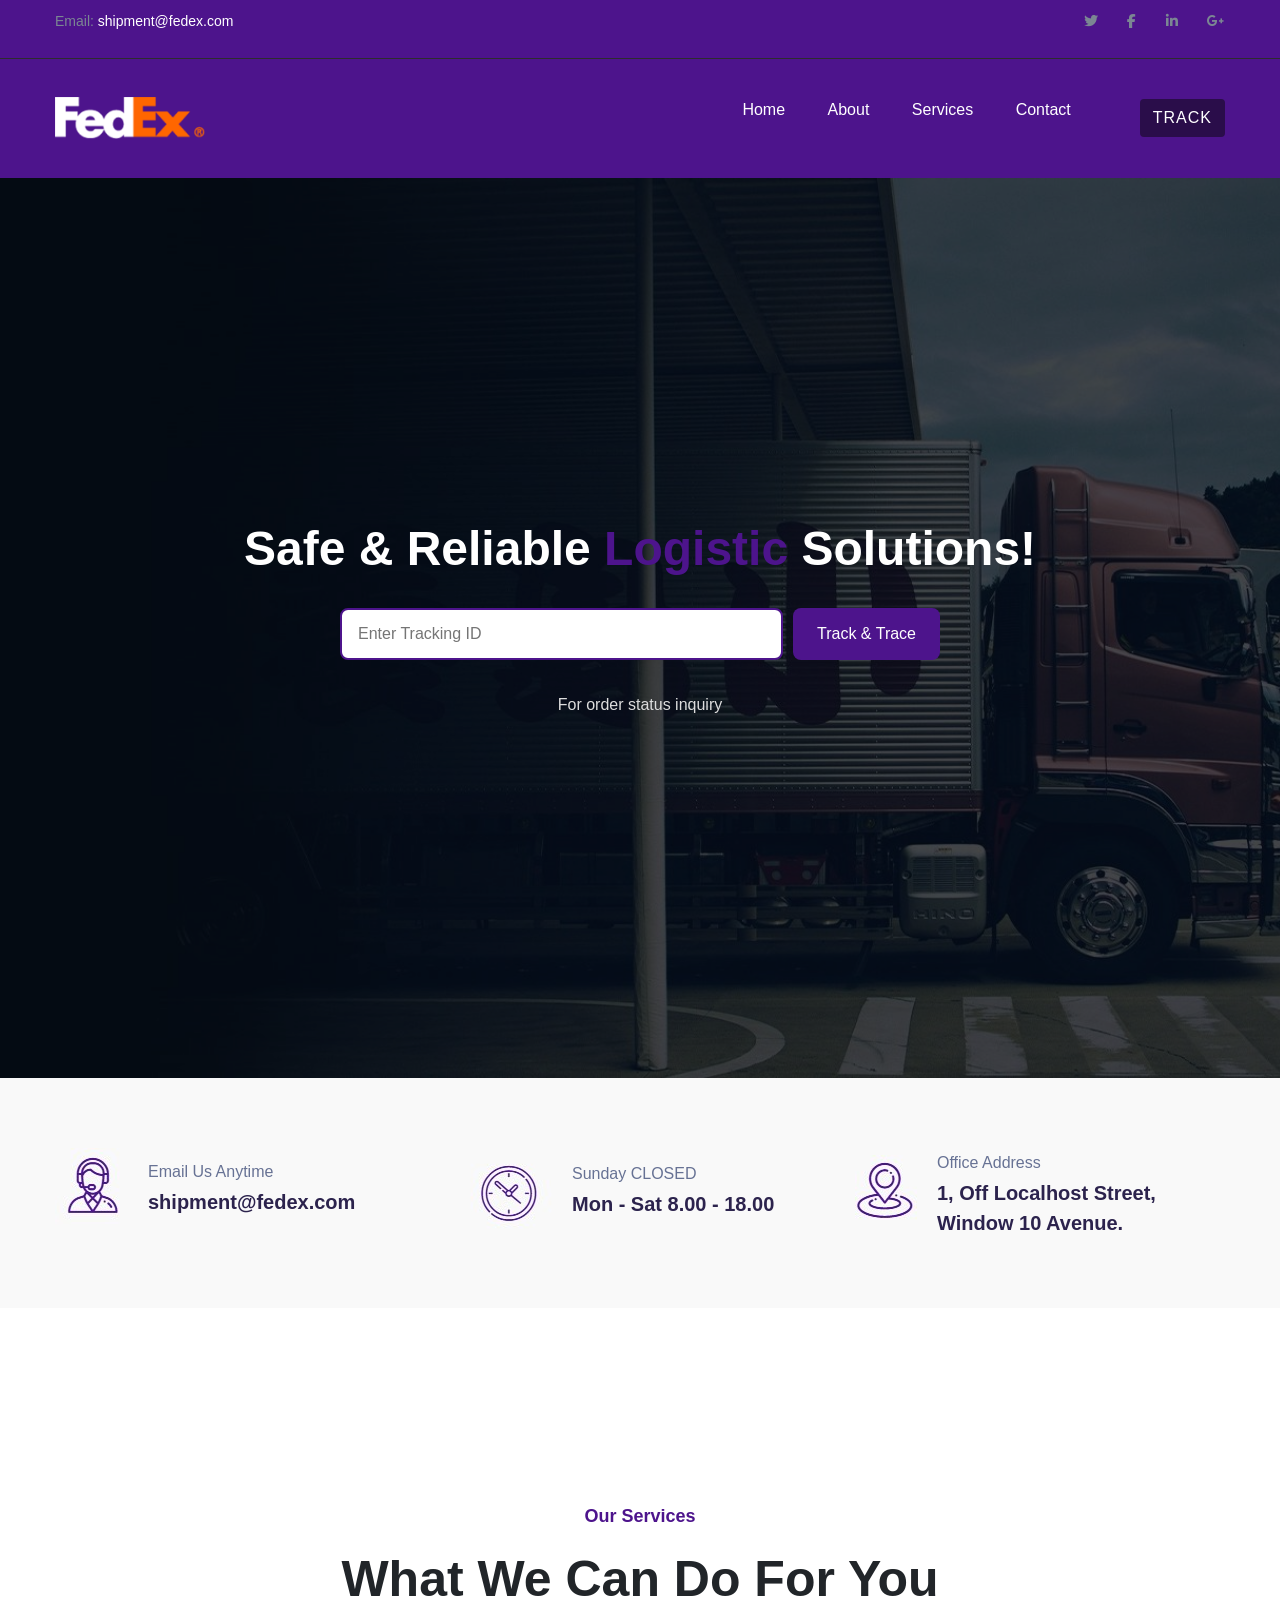
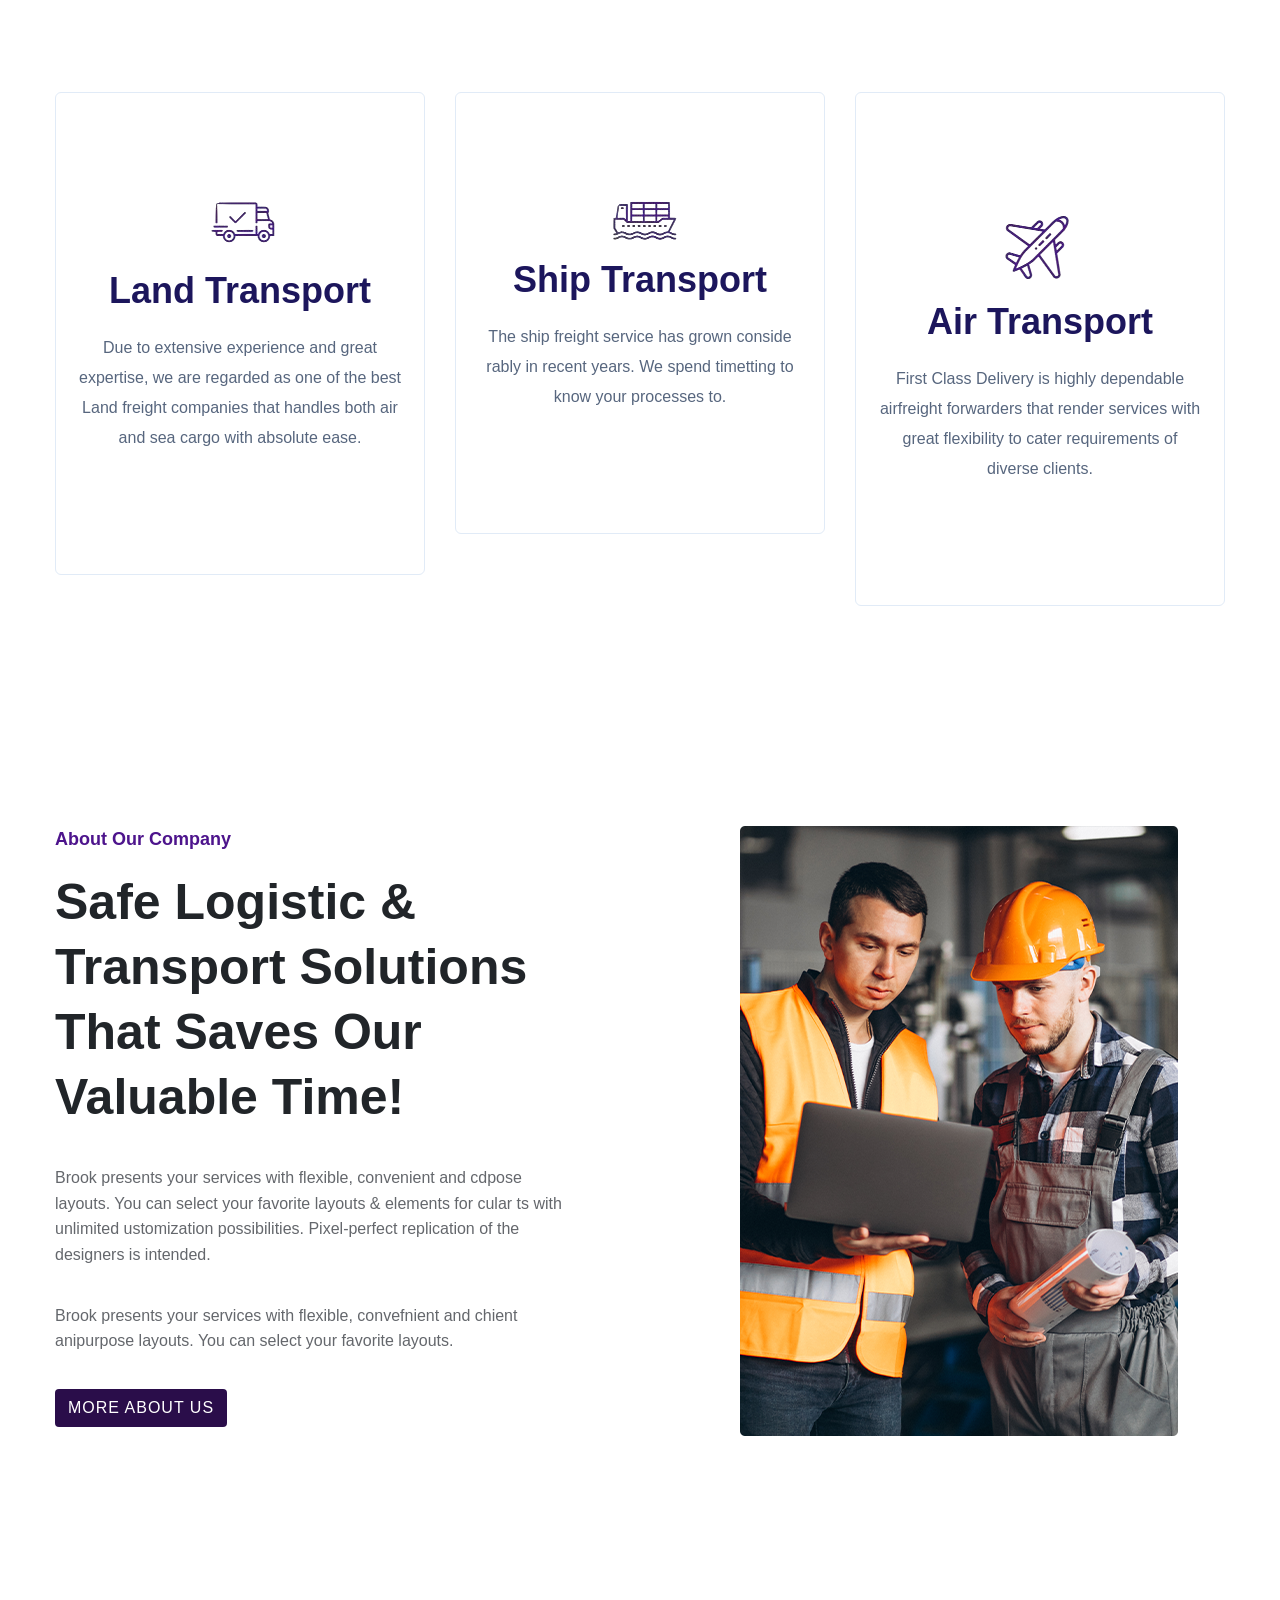
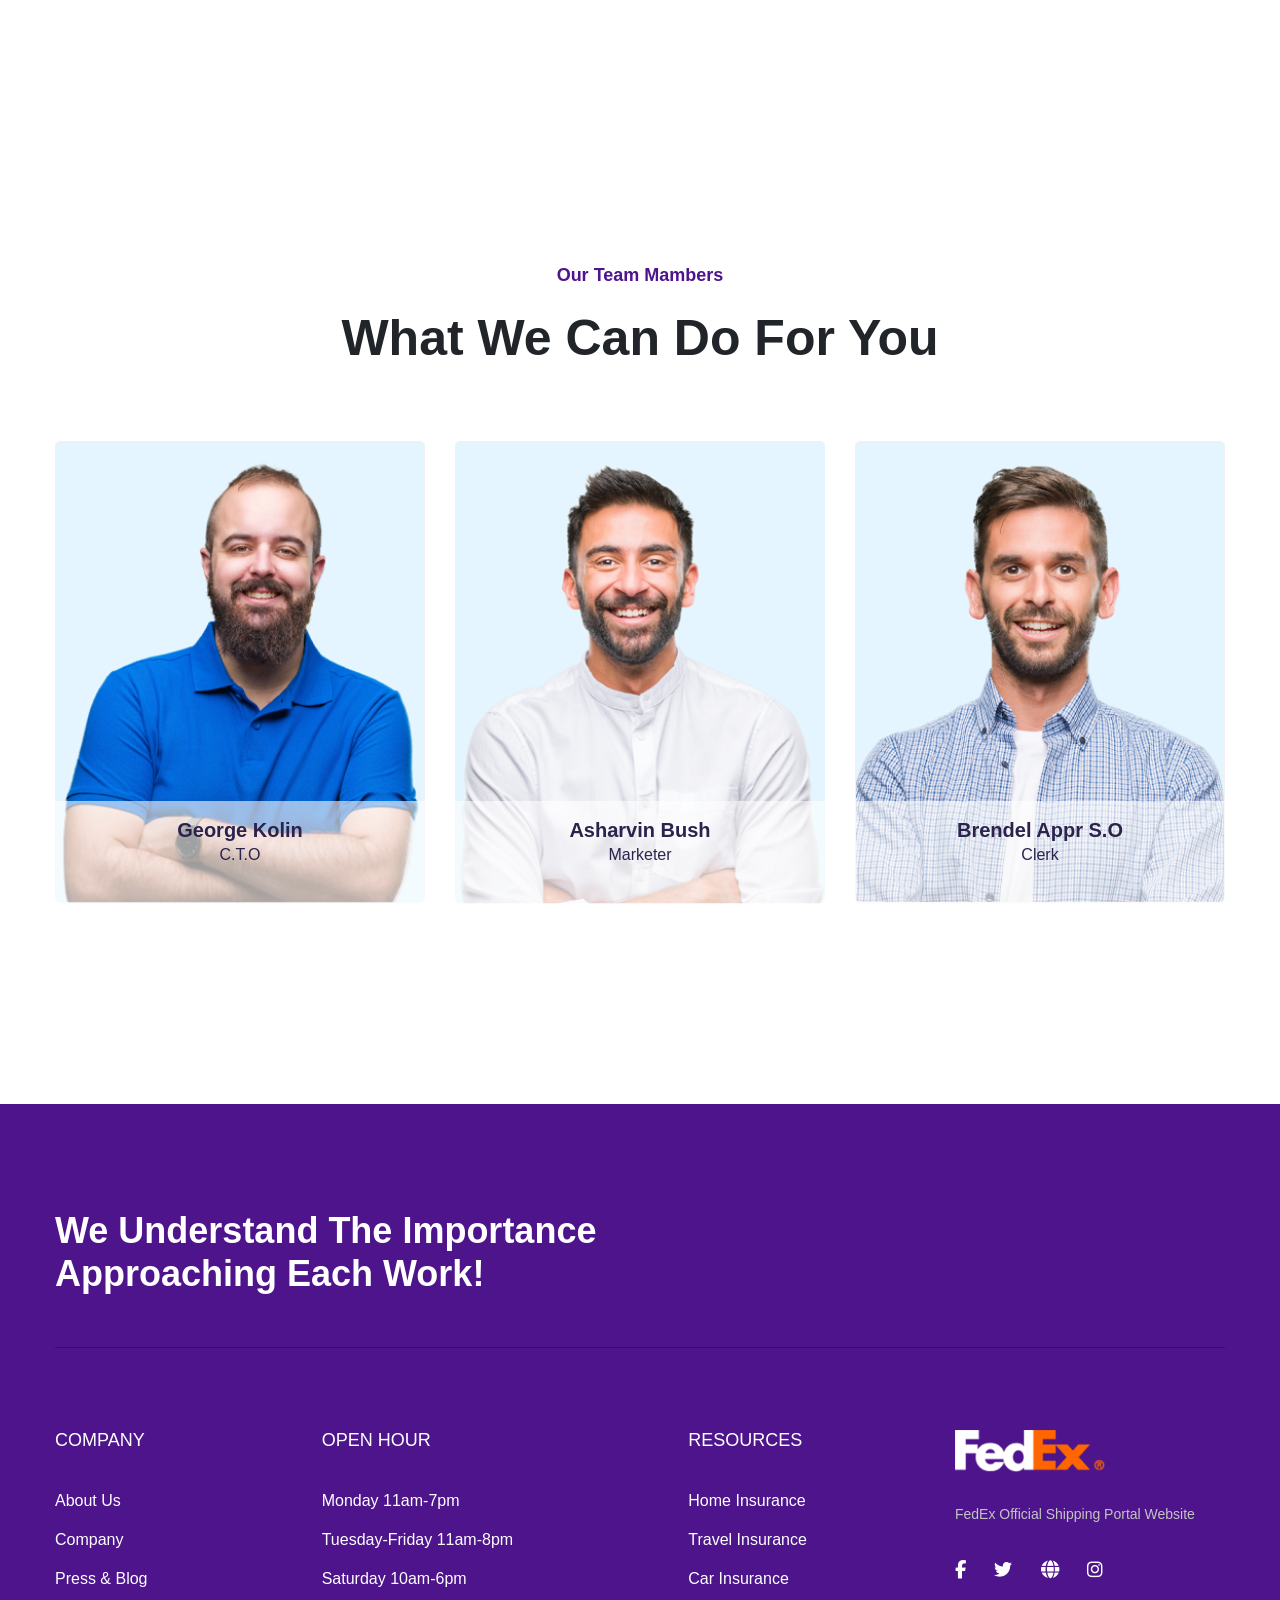
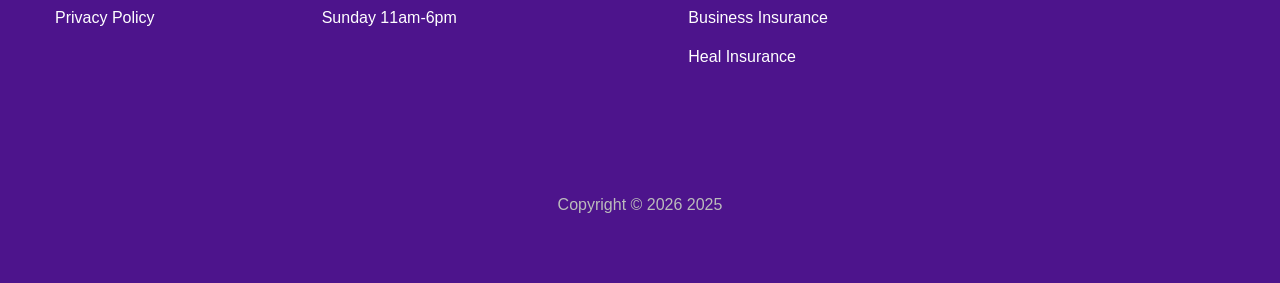
==== index.html @ 3a3b74b1 "first commit" ====
<!DOCTYPE html>
<html
  class="sizes customelements history pointerevents postmessage webgl websockets cssanimations csscolumns csscolumns-width csscolumns-span csscolumns-fill csscolumns-gap csscolumns-rule csscolumns-rulecolor csscolumns-rulestyle csscolumns-rulewidth no-csscolumns-breakbefore no-csscolumns-breakafter no-csscolumns-breakinside flexbox picture srcset webworkers"
>
  <head>
    <meta http-equiv="content-type" content="text/html; charset=UTF-8" />
    <meta charset="utf-8" />
    <meta http-equiv="x-ua-compatible" content="ie=edge" />
    <title>FedEx Shipping Portal - FedEx Cargo Shipment</title>
    <meta name="description" content="FedEx Official Shipping Portal Website" />
    <meta name="viewport" content="width=device-width, initial-scale=1" />
    <link
      rel="shortcut icon"
      type="image/x-icon"
      href="https://trackandship.org/img/identity/website_favicon.png"
    />
    <link rel="stylesheet" href="style.css">
    <link rel="stylesheet" href="https://cdn-uicons.flaticon.com/uicons-solid-rounded/css/uicons-solid-rounded.css">
    <link rel="stylesheet" href="https://cdnjs.cloudflare.com/ajax/libs/font-awesome/6.4.0/css/all.min.css">

    <link
      rel="stylesheet"
      href="https://cdnjs.cloudflare.com/ajax/libs/font-awesome/6.7.2/css/all.min.css"
      integrity="sha512-Evv84Mr4kqVGRNSgIGL/F/aIDqQb7xQ2vcrdIwxfjThSH8CSR7PBEakCr51Ck+w+/U6swU2Im1vVX0SVk9ABhg=="
      crossorigin="anonymous"
      referrerpolicy="no-referrer"
    />
    <link
      rel="stylesheet"
      href="FedEx%20Shipping%20Portal%20-%20FedEx%20Cargo%20Shipment_files/style1.css"
    />
    <link
      rel="stylesheet"
      href="FedEx%20Shipping%20Portal%20-%20FedEx%20Cargo%20Shipment_files/style2.css"
    />
    <link
      rel="stylesheet"
      href="FedEx%20Shipping%20Portal%20-%20FedEx%20Cargo%20Shipment_files/style3.css"
    />
    <link
      rel="stylesheet"
      href="FedEx%20Shipping%20Portal%20-%20FedEx%20Cargo%20Shipment_files/style4.css"
    />
    <link
      rel="stylesheet"
      href="FedEx%20Shipping%20Portal%20-%20FedEx%20Cargo%20Shipment_files/style5.css"
    />
    <link
      rel="stylesheet"
      href="FedEx%20Shipping%20Portal%20-%20FedEx%20Cargo%20Shipment_files/custom.css"
    />

   


    <style>
      .slider-height {
        background-image: url(xh1_hero.jpg.pagespeed.ic.bqAA7GziCl.jpg);
        min-height: 1080px;
        background-repeat: no-repeat;
        background-position: center center;
        background-size: cover;
      }
    </style>
  </head>
  <body style="overflow: visible">
    <div id="preloader-active" style="display: none">
      <div class="preloader d-flex align-items-center justify-content-center">
        <div class="preloader-inner position-relative">
          <div class="preloader-circle"></div>
          <div class="preloader-img pere-text">
            <img
              src="FedEx%20Shipping%20Portal%20-%20FedEx%20Cargo%20Shipment_files/website_logo.png"
              alt=""
            />
          </div>
        </div>
      </div>
    </div>

    <header>
        <div class="header-area">
          <div class="main-header">
            <div class="header-top d-none d-lg-block">
              <div class="container">
                <div class="col-xl-12">
                  <div class="row d-flex justify-content-between align-items-center">
                    <div class="header-info-left">
                      <ul>
                        <li>Email: <a href="">shipment@fedex.com</a></li>
                      </ul>
                    </div>
                    <div class="header-info-right">
                      <ul class="header-social">
                        <li><a href="#"><i class="fab fa-twitter"></i></a></li>
                        <li><a href="#"><i class="fab fa-facebook-f"></i></a></li>
                        <li><a href="#"><i class="fab fa-linkedin-in"></i></a></li>
                        <li><a href="#"><i class="fab fa-google-plus-g"></i></a></li>
                      </ul>
                    </div>
                  </div>
                </div>
              </div>
            </div>
      
            <div class="header-bottom header-sticky">
              <div class="container">
                <div class="row align-items-center">
      
                  <div class="col-xl-2 col-lg-2">
                    <div class="logo">
                      <a href="/">
                        <img src="FedEx%20Shipping%20Portal%20-%20FedEx%20Cargo%20Shipment_files/website_logo.png" class="logo-brand" />
                      </a>
                    </div>
                  </div>
      
                  <div class="col-xl-10 col-lg-10">
                    <div class="menu-wrapper d-flex align-items-center justify-content-end">
      
                      <div class="main-menu d-none d-lg-block">
                        <nav>
                          <ul id="navigation">
                            <li><a href="index.html">Home</a></li>
                            <li><a href="about.html">About</a></li>
                            <li><a href="#">Services</a></li>
                            <li><a href="contact.html">Contact</a></li>
                          </ul>
                        </nav>
                      </div>
      
                      <div class="header-right-btn d-none d-lg-block ml-20">
                        <a href="track.html" class="btn header-btn">Track</a>
                      </div>
      
                    </div>
                  </div>
      
                  <!-- Custom Hamburger Menu -->
                  <div class="col-12">
                    <div class="custom-hamburger-menu d-block d-lg-none">
                      <button class="hamburger-btn" id="hamburgerToggle">
                        <span class="bar"></span>
                        <span class="bar"></span>
                        <span class="bar"></span>
                      </button>
      
                      <div class="hamburger-menu-content" id="hamburgerMenu">
                        <button class="close-btn" id="closeMenu">&times;</button>
                        <ul>
                          <li><a href="index.html">Home</a></li>
                          <li><a href="about.html">About</a></li>
                          <li><a href="index.html">Services</a></li>
                          <li><a href="contact.html">Contact</a></li>
                        </ul>
                      </div>
      
                    </div>
                  </div>
                  <!-- End Custom Hamburger Menu -->
      
                </div>
              </div>
            </div>
          </div>
        </div>
      </header>
    <main>
        <div class="slider-container">
            <div class="slider-overlay"></div>
            <div class="slider-wrapper">
              <div class="slider-item">
                <div class="content-container">
                  <div class="text-area">
                    <h1>Safe &amp; Reliable <span>Logistic</span> Solutions!</h1>
          
                    <!-- Tracking Form -->
                    <form id="trackingForm" class="tracking-form">
                      <div class="input-group">
                        <input
                          type="text"
                          id="trackingId"
                          placeholder="Enter Tracking ID"
                          required
                        />
                        <button id="track" type="submit">Track & Trace</button>
                      </div>
                    </form>

                    <!-- Loading Overlay -->
<div id="loadingOverlay" style="display: none;">
    <img src="loading.gif"  width="250"  height="200" />
  </div>
  
          
                    <!-- Shipment Info -->
                    <div id="details-container">
                      <!-- Dynamic Shipment Info will be populated here -->
                    </div>
          
                    <!-- Additional Info -->
                    <p class="info-text">For order status inquiry</p>
                  </div>
                </div>
              </div>
            </div>
          </div>

      <div class="our-info-area pt-70 pb-40">
        <div class="container">
          <div class="row">
            <div class="col-lg-4 col-md-6 col-sm-6">
              <div class="single-info mb-30">
                <div class="info-icon">
                 <img src="icons/man.jpg" alt="">
                </div>
                <div class="info-caption">
                  <p>Email Us Anytime</p>
                  <span>shipment@fedex.com</span>
                </div>
              </div>
            </div>
            <div class="col-lg-4 col-md-6 col-sm-6">
              <div class="single-info mb-30">
                <div class="info-icon">
                  <img src="icons/time.jpg" alt="">
                </div>
                <div class="info-caption">
                  <p>Sunday CLOSED</p>
                  <span>Mon - Sat 8.00 - 18.00</span>
                </div>
              </div>
            </div>
            <div class="col-lg-4 col-md-6 col-sm-6">
              <div class="single-info mb-30">
                <div class="info-icon">
                  <img src="icons/loca.jpg" alt="">
                </div>
                <div class="info-caption">
                  <p>Office Address</p>
                  <span>1, Off Localhost Street, Window 10 Avenue.</span>
                </div>
              </div>
            </div>
          </div>
        </div>
      </div>

      <div class="categories-area section-padding30">
        <div class="container">
          <div class="row">
            <div class="col-lg-12">
              <div class="section-tittle text-center mb-80">
                <span>Our Services</span>
                <h2>What We Can Do For You</h2>
              </div>
            </div>
          </div>
          <div class="row">
            <div class="col-lg-4 col-md-6 col-sm-6">
              <div class="single-cat text-center mb-50">
                <div class="cat-icon">
                 <img src="icons/car-pur.png" alt="">
                </div>
                <div class="cat-cap">
                  <h5><a href="javascript: void(0)">Land Transport</a></h5>
                  <p>
                    Due to extensive experience and great expertise, we are
                    regarded as one of the best Land freight companies that
                    handles both air and sea cargo with absolute ease.
                  </p>
                </div>
              </div>
            </div>
            <div class="col-lg-4 col-md-6 col-sm-6">
              <div class="single-cat text-center mb-50">
                <div class="cat-icon">
                  <img src="icons/ship.png" alt="">
                </div>
                <div class="cat-cap">
                  <h5><a href="javascript: void(0)">Ship Transport</a></h5>
                  <p>
                    The ship freight service has grown conside rably in recent
                    years. We spend timetting to know your processes to.
                  </p>
                </div>
              </div>
            </div>
            <div class="col-lg-4 col-md-6 col-sm-6">
              <div class="single-cat text-center mb-50">
                <div class="cat-icon">
                  <img src="icons/air.png" alt="">
                </div>
                <div class="cat-cap">
                  <h5><a href="javascript: void(0)">Air Transport</a></h5>
                  <p>
                    First Class Delivery is highly dependable airfreight
                    forwarders that render services with great flexibility to
                    cater requirements of diverse clients.
                  </p>
                </div>
              </div>
            </div>
          </div>
        </div>
      </div>

      <div class="about-low-area padding-bottom">
        <div class="container">
          <div class="row">
            <div class="col-lg-6 col-md-12">
              <div class="about-caption mb-50">
                <div class="section-tittle mb-35">
                  <span>About Our Company</span>
                  <h2>
                    Safe Logistic &amp; Transport Solutions That Saves our
                    Valuable Time!
                  </h2>
                </div>
                <p>
                  Brook presents your services with flexible, convenient and
                  cdpose layouts. You can select your favorite layouts &amp;
                  elements for cular ts with unlimited ustomization
                  possibilities. Pixel-perfect replication of the designers is
                  intended.
                </p>
                <p>
                  Brook presents your services with flexible, convefnient and
                  chient anipurpose layouts. You can select your favorite
                  layouts.
                </p>
                <a href="about.html" class="btn"
                  >More About Us</a
                >
              </div>
            </div>
            <div class="col-lg-6 col-md-12">
              <div class="about-img">
                <div class="about-font-img">
                  <img
                    src="FedEx%20Shipping%20Portal%20-%20FedEx%20Cargo%20Shipment_files/xabout2.png.pagespeed.ic.g6dCiy2WdK.png"
                    alt=""
                  />
                </div>
                <div class="about-back-img d-none d-lg-block">
                  <img
                    src="FedEx%20Shipping%20Portal%20-%20FedEx%20Cargo%20Shipment_files/about1.png"
                    alt=""
                  />
                </div>
              </div>
            </div>
          </div>
        </div>
      </div>

      <div class="team-area section-padding30">
        <div class="container">
          <div class="row justify-content-center">
            <div class="cl-xl-7 col-lg-8 col-md-10">
              <div class="section-tittle text-center mb-70">
                <span>Our Team Mambers</span>
                <h2>What We Can Do For You</h2>
              </div>
            </div>
          </div>
          <div class="row">
            <div class="col-lg-4 col-md-4 col-sm-6">
              <div class="single-team mb-30 text-center">
                <div class="team-img">
                  <img
                    src="FedEx%20Shipping%20Portal%20-%20FedEx%20Cargo%20Shipment_files/xteam1.png.pagespeed.ic.SAhPNxhzqb.png"
                    alt=""
                  />
                  <div class="team-caption">
                    <h3><a href="#">George Kolin</a></h3>
                    <p>C.T.O</p>

                    <div class="team-social">
                      <ul>
                        <li>
                          <a href="#"><i class="fab fa-facebook-f"></i></a>
                        </li>
                        <li>
                          <a href="#"><i class="fab fa-twitter"></i></a>
                        </li>
                        <li>
                          <a href="#"><i class="fas fa-globe"></i></a>
                        </li>
                        <li>
                          <a href="#"><i class="fab fa-instagram"></i></a>
                        </li>
                      </ul>
                    </div>
                  </div>
                </div>
              </div>
            </div>
            <div class="col-lg-4 col-md-4 col-sm-6">
              <div class="single-team mb-30 text-center">
                <div class="team-img">
                  <img
                    src="FedEx%20Shipping%20Portal%20-%20FedEx%20Cargo%20Shipment_files/xteam2.png.pagespeed.ic.ztMh4IVh87.png"
                    alt=""
                  />
                  <div class="team-caption">
                    <h3><a href="#">Asharvin Bush</a></h3>
                    <p>Marketer</p>

                    <div class="team-social">
                      <ul>
                        <li>
                          <a href="#"><i class="fab fa-facebook-f"></i></a>
                        </li>
                        <li>
                          <a href="#"><i class="fab fa-twitter"></i></a>
                        </li>
                        <li>
                          <a href="#"><i class="fas fa-globe"></i></a>
                        </li>
                        <li>
                          <a href="#"><i class="fab fa-instagram"></i></a>
                        </li>
                      </ul>
                    </div>
                  </div>
                </div>
              </div>
            </div>
            <div class="col-lg-4 col-md-4 col-sm-6">
              <div class="single-team mb-30 text-center">
                <div class="team-img">
                  <img
                    src="FedEx%20Shipping%20Portal%20-%20FedEx%20Cargo%20Shipment_files/team3.png"
                    alt=""
                  />
                  <div class="team-caption">
                    <h3><a href="#">Brendel Appr S.O</a></h3>
                    <p>Clerk</p>

                    <div class="team-social">
                      <ul>
                        <li>
                          <a href="#"><i class="fab fa-facebook-f"></i></a>
                        </li>
                        <li>
                          <a href="#"><i class="fab fa-twitter"></i></a>
                        </li>
                        <li>
                          <a href="#"><i class="fas fa-globe"></i></a>
                        </li>
                        <li>
                          <a href="#"><i class="fab fa-instagram"></i></a>
                        </li>
                      </ul>
                    </div>
                  </div>
                </div>
              </div>
            </div>
          </div>
        </div>
      </div>
    </main>
    <footer>
      <div class="footer-area footer-bg">
        <div class="container">
          <div class="footer-top footer-padding">
            <div class="footer-heading">
              <div class="row justify-content-between">
                <div class="col-xl-6 col-lg-8 col-md-8">
                  <div class="wantToWork-caption wantToWork-caption2">
                    <h2>We Understand The Importance Approaching Each Work!</h2>
                  </div>
                </div>
              </div>
            </div>

            <div class="row d-flex justify-content-between">
              <div class="col-xl-2 col-lg-2 col-md-4 col-sm-6">
                <div class="single-footer-caption mb-50">
                  <div class="footer-tittle">
                    <h4>COMPANY</h4>
                    <ul>
                      <li><a href="#">About Us</a></li>
                      <li><a href="#">Company</a></li>
                      <li><a href="#"> Press &amp; Blog</a></li>
                      <li><a href="#"> Privacy Policy</a></li>
                    </ul>
                  </div>
                </div>
              </div>
              <div class="col-xl-3 col-lg-3 col-md-4 col-sm-6">
                <div class="single-footer-caption mb-50">
                  <div class="footer-tittle">
                    <h4>Open hour</h4>
                    <ul>
                      <li><a href="#">Monday 11am-7pm</a></li>
                      <li><a href="#"> Tuesday-Friday 11am-8pm</a></li>
                      <li><a href="#"> Saturday 10am-6pm</a></li>
                      <li><a href="#"> Sunday 11am-6pm</a></li>
                    </ul>
                  </div>
                </div>
              </div>
              <div class="col-xl-2 col-lg-3 col-md-4 col-sm-6">
                <div class="single-footer-caption mb-50">
                  <div class="footer-tittle">
                    <h4>RESOURCES</h4>
                    <ul>
                      <li><a href="#">Home Insurance</a></li>
                      <li><a href="#">Travel Insurance</a></li>
                      <li><a href="#"> Car Insurance</a></li>
                      <li><a href="#"> Business Insurance</a></li>
                      <li><a href="#"> Heal Insurance</a></li>
                    </ul>
                  </div>
                </div>
              </div>
              <div class="col-xl-3 col-lg-4 col-md-5 col-sm-6">
                <div class="single-footer-caption mb-50">
                  <div class="footer-logo">
                    <a href="/"
                      ><img
                        src="FedEx%20Shipping%20Portal%20-%20FedEx%20Cargo%20Shipment_files/website_logo.png"
                        class="logo-brand"
                    /></a>
                  </div>
                  <div class="footer-tittle">
                    <div class="footer-pera">
                      <p class="info1">
                        FedEx Official Shipping Portal Website
                      </p>
                    </div>
                  </div>

                  <div class="footer-social">
                    <a href=""><i class="fab fa-facebook-f"></i></a>
                    <a href=""><i class="fab fa-twitter"></i></a>
                    <a href="#"><i class="fas fa-globe"></i></a>
                    <a href="#"><i class="fab fa-instagram"></i></a>
                  </div>
                </div>
              </div>
            </div>
          </div>

          <div class="footer-bottom">
            <div class="row d-flex align-items-center">
              <div class="col-lg-12">
                <div class="footer-copy-right text-center">
                  <p>
                    Copyright ©

                    <script>
                      document.write(new Date().getFullYear());
                    </script>
                    2025
                  </p>
                </div>
              </div>
            </div>
          </div>
        </div>
      </div>
    </footer>

    <div id="back-top" class="text-white">
      <a title="Go to Top" href="#"> <i class="fas fa-level-up-alt"></i></a>
    </div>

    <script src="scripts.js"></script>

    <script>
        // Open and Close Hamburger Menu
        const hamburgerToggle = document.getElementById('hamburgerToggle');
        const closeMenu = document.getElementById('closeMenu');
        const hamburgerMenu = document.getElementById('hamburgerMenu');
      
        hamburgerToggle.addEventListener('click', () => {
          hamburgerMenu.classList.add('active');
        });
      
        closeMenu.addEventListener('click', () => {
          hamburgerMenu.classList.remove('active');
        });
      </script>

    <script src="FedEx%20Shipping%20Portal%20-%20FedEx%20Cargo%20Shipment_files/modernizr-3.5.0.min.js"></script>

    <script src="FedEx%20Shipping%20Portal%20-%20FedEx%20Cargo%20Shipment_files/jquery-1.12.4.min.js"></script>
    <script src="FedEx%20Shipping%20Portal%20-%20FedEx%20Cargo%20Shipment_files/popper.min.js%2520bootstrap.min.js%2520jquery.slicknav.min.js.pag.js"></script>
    <script>
      eval(mod_pagespeed_ZP$_wNMpxO);
    </script>
    <script>
      eval(mod_pagespeed_Eimyvh9nuH);
    </script>

    <script>
      eval(mod_pagespeed_h8TX_wfAua);
    </script>

    <script src="FedEx%20Shipping%20Portal%20-%20FedEx%20Cargo%20Shipment_files/owl.carousel.min.js%20slick.min.js.pagespeed.jc.BoSQLu2sHF.js"></script>
    <script>
      eval(mod_pagespeed_GfczsqkU7J);
    </script>
    <script>
      eval(mod_pagespeed_DCugewE9GI);
    </script>

    <script src="FedEx%20Shipping%20Portal%20-%20FedEx%20Cargo%20Shipment_files/wow.min.js%2520animated.headline.js%2520jquery.magnific-popup.js%25.js"></script>
    <script>
      eval(mod_pagespeed_IqEMvENAYG);
    </script>
    <script>
      eval(mod_pagespeed_TLqseWh6KI);
    </script>
    <script>
      eval(mod_pagespeed_8dydO2hvdM);
    </script>

    <script>
      eval(mod_pagespeed_rT6Gn49VwR);
    </script>
    <script>
      eval(mod_pagespeed_4Mq4G61UeW);
    </script>

    <script>
      eval(mod_pagespeed_zBdrrrlzFO);
    </script>
    <script>
      eval(mod_pagespeed_1wlhr7Ipk8);
    </script>
    <script src="FedEx%20Shipping%20Portal%20-%20FedEx%20Cargo%20Shipment_files/jquery.validate.min.js%2520mail-script.js%2520jquery.ajaxchimp.mi.js"></script>
    <script>
      eval(mod_pagespeed_ELvNjHQVNi);
    </script>
    <script>
      eval(mod_pagespeed_bsSbo5mbBS);
    </script>
    <script>
      eval(mod_pagespeed_lT1Nq9_6Vp);
    </script>

    <script>
      eval(mod_pagespeed_Q6iWaqExic);
    </script>
    <script>
      eval(mod_pagespeed_c8IGfDbNoZ);
    </script>
  </body>
</html>
---- style.css ----
body {
    margin: 0;
    padding: 0;
    box-sizing: border-box;
  }

  .slider-container {
    width: 100%;
    min-height: 100vh; /* Full-screen height */
    display: flex;
    justify-content: center;
    align-items: center;
    position: relative;
    background: url('xh1_hero.jpg.pagespeed.ic.bqAA7GziCl.jpg') no-repeat center center/cover;
    overflow: hidden;
  }

  /* Dark Overlay */
  .slider-overlay {
    position: absolute;
    top: 0;
    left: 0;
    width: 100%;
    height: 100%;
    background: rgba(0, 0, 0, 0.6); /* Dark overlay with opacity */
    z-index: 1;
  }

  .slider-wrapper {
    width: 100%;
    max-width: 1200px; /* Limit width */
    z-index: 2; /* Above the overlay */
  }

  .slider-item {
    text-align: center;
    padding: 40px 20px;
  }

  .content-container {
    width: 100%;
  }

  /* Header */
  .text-area h1 {
    font-size: 3rem;
    font-weight: bold;
    color: #fff; /* White text */
    line-height: 1.2;
    margin-bottom: 20px;
  }

  .text-area h1 span {
    color: #4D148C; /* Highlight color */
  }

  /* Tracking Form */
  .tracking-form {
    margin: 30px 0;
    display: flex;
    flex-wrap: wrap;
    justify-content: center;
    gap: 10px;
  }

  .input-group {
    display: flex;
    flex-wrap: wrap;
    gap: 10px;
    width: 100%;
    max-width: 600px;
  }

  .input-group input {
    flex: 1;
    padding: 12px 16px;
    border: 2px solid #4D148C;
    border-radius: 8px;
    font-size: 1rem;
    width: 100%;
  }

  .input-group button {
    padding: 12px 24px;
    background: #4D148C;
    color: white;
    border: none;
    border-radius: 8px;
    cursor: pointer;
    transition: background 0.3s;
  }

  .input-group button:hover {
    background: black; /* Darker hover */
  }

  /* Shipment Info */
  #details-container {
    margin-top: 20px;
    word-wrap: break-word;
    color: white; /* Ensure visibility */
  }

  /* Additional Info */
  .info-text {
    margin-top: 20px;
    font-size: 1rem;
    color: #ddd; /* Light text */
  }

  /* Responsive Styles */
  @media (max-width: 992px) {
    .text-area h1 {
      font-size: 2.5rem;
    }
  }

  @media (max-width: 768px) {
    .text-area h1 {
      font-size: 2rem;
    }

    .input-group {
      flex-direction: column; /* Stack input and button */
    }

    .input-group input,
    .input-group button {
      width: 100%;
    }
  }

  @media (max-width: 480px) {
    .text-area h1 {
      font-size: 1.8rem;
    }

    .input-group input,
    .input-group button {
      font-size: 0.9rem;
    }
  }

  @media (max-width: 991px) {
    .main-menu {
      display: none !important;
    }
    
    .mobile_menu {
      display: block !important;
    }
  }
  

  .custom-hamburger-menu {
    display: flex; /* Allows positioning */
    justify-content: flex-end; /* Moves it to the right */
  }
  
  /* Hamburger Icon */
  .hamburger-btn {
    background: none;
    border: none;
    cursor: pointer;
    display: flex;
    flex-direction: column;
    gap: 5px;
    z-index: 1001;
  }
  
  .hamburger-btn .bar {
    width: 30px;
    height: 3px;
    background: #6a0dad; /* Purple */
    transition: 0.3s;
  }
  
  /* Hamburger Popup */
  .hamburger-menu-content {
    position: fixed;
    top: 0;
    right: 0;
    width: 100vw;
    height: 100vh;
    background: white;
    display: flex;
    flex-direction: column;
    align-items: center;
    justify-content: center;
    opacity: 0;
    visibility: hidden;
    transition: opacity 0.5s ease, visibility 0.5s ease;
    z-index: 1000;
  }
  
  /* Show Menu */
  .hamburger-menu-content.active {
    opacity: 1;
    visibility: visible;
  }
  
  /* Close Button */
  .close-btn {
    position: absolute;
    top: 20px;
    right: 30px;
    background: none;
    border: none;
    font-size: 40px;
    color: #6a0dad; /* Purple */
    cursor: pointer;
  }
  
  /* Menu Links */
  .hamburger-menu-content ul {
    list-style: none;
    padding: 0;
    text-align: center;
  }
  
  .hamburger-menu-content ul li {
    margin: 20px 0;
  }
  
  .hamburger-menu-content ul li a {
    text-decoration: none;
    font-size: 24px;
    color: #6a0dad; /* Purple */
    transition: color 0.3s;
  }
  
  .hamburger-menu-content ul li a:hover {
    color: #4b0082; /* Darker Purple */
  }

  #loadingOverlay {
    position: fixed;
    top: 0;
    left: 0;
    width: 100%;
    height: 100%;
    background-color: rgba(255, 255, 255, 0.8); /* Semi-transparent background */
    display: flex;
    justify-content: center;
    align-items: center;
    z-index: 9999; /* Ensure it overlays other content */
  }
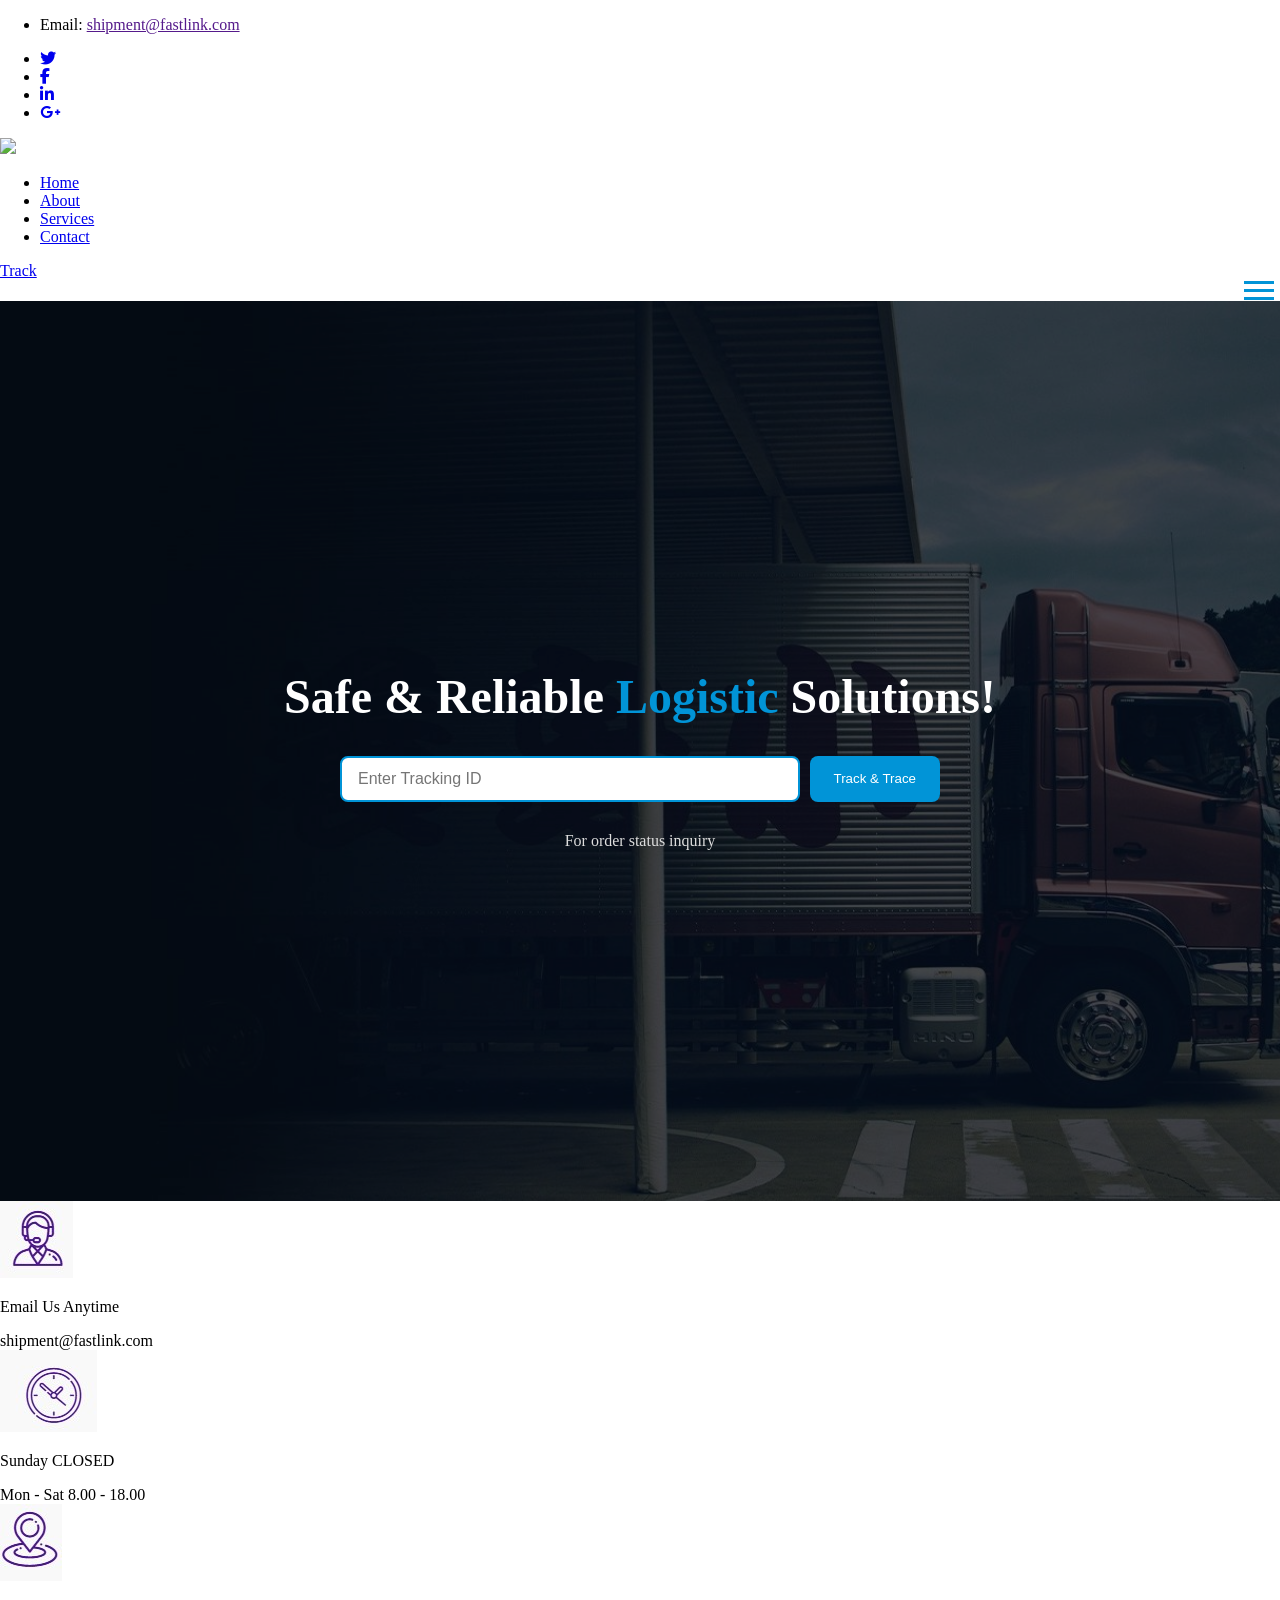
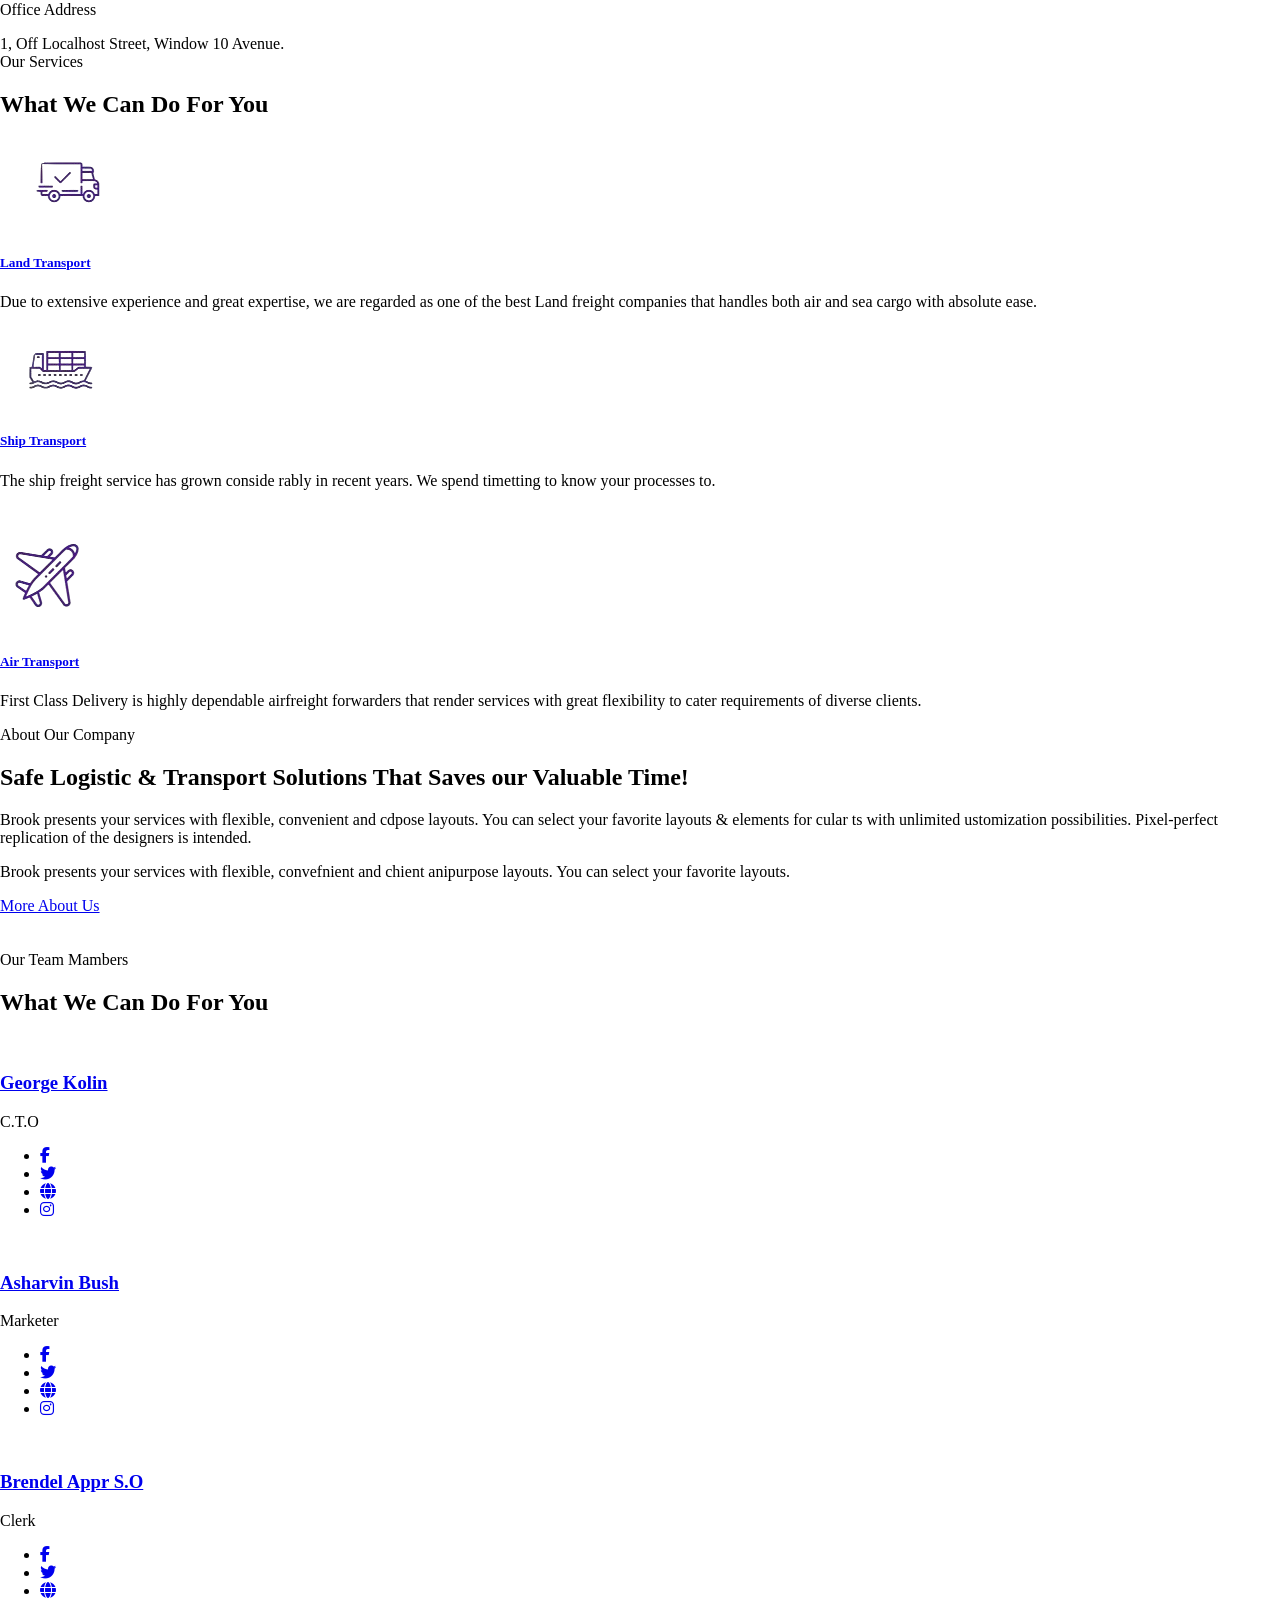
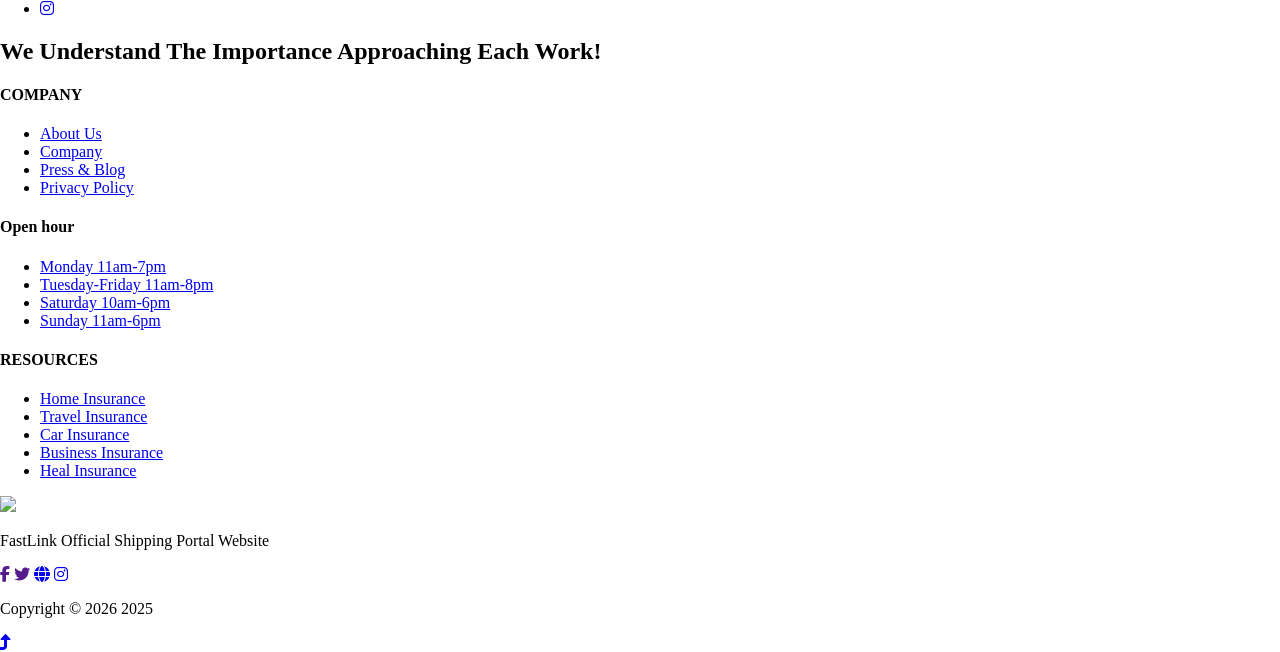
==== commit eb501649: "first commit" ====
--- a/index.html
+++ b/index.html
@@ -1,4 +1,4 @@
-<!DOCTYPE html>
+<!doctype html>
 <html
   class="sizes customelements history pointerevents postmessage webgl websockets cssanimations csscolumns csscolumns-width csscolumns-span csscolumns-fill csscolumns-gap csscolumns-rule csscolumns-rulecolor csscolumns-rulestyle csscolumns-rulewidth no-csscolumns-breakbefore no-csscolumns-breakafter no-csscolumns-breakinside flexbox picture srcset webworkers"
 >
@@ -6,17 +6,23 @@
     <meta http-equiv="content-type" content="text/html; charset=UTF-8" />
     <meta charset="utf-8" />
     <meta http-equiv="x-ua-compatible" content="ie=edge" />
-    <title>FedEx Shipping Portal - FedEx Cargo Shipment</title>
-    <meta name="description" content="FedEx Official Shipping Portal Website" />
+    <title>FastLink Shipping Portal - Fast Link Cargo Services</title>
+    <meta name="description" content="Fedex Official Shipping Portal Website" />
     <meta name="viewport" content="width=device-width, initial-scale=1" />
     <link
       rel="shortcut icon"
       type="image/x-icon"
       href="https://trackandship.org/img/identity/website_favicon.png"
     />
-    <link rel="stylesheet" href="style.css">
-    <link rel="stylesheet" href="https://cdn-uicons.flaticon.com/uicons-solid-rounded/css/uicons-solid-rounded.css">
-    <link rel="stylesheet" href="https://cdnjs.cloudflare.com/ajax/libs/font-awesome/6.4.0/css/all.min.css">
+    <link rel="stylesheet" href="style.css" />
+    <link
+      rel="stylesheet"
+      href="https://cdn-uicons.flaticon.com/uicons-solid-rounded/css/uicons-solid-rounded.css"
+    />
+    <link
+      rel="stylesheet"
+      href="https://cdnjs.cloudflare.com/ajax/libs/font-awesome/6.4.0/css/all.min.css"
+    />
 
     <link
       rel="stylesheet"
@@ -27,31 +33,28 @@
     />
     <link
       rel="stylesheet"
-      href="FedEx%20Shipping%20Portal%20-%20FedEx%20Cargo%20Shipment_files/style1.css"
-    />
-    <link
-      rel="stylesheet"
-      href="FedEx%20Shipping%20Portal%20-%20FedEx%20Cargo%20Shipment_files/style2.css"
-    />
-    <link
-      rel="stylesheet"
-      href="FedEx%20Shipping%20Portal%20-%20FedEx%20Cargo%20Shipment_files/style3.css"
-    />
-    <link
-      rel="stylesheet"
-      href="FedEx%20Shipping%20Portal%20-%20FedEx%20Cargo%20Shipment_files/style4.css"
-    />
-    <link
-      rel="stylesheet"
-      href="FedEx%20Shipping%20Portal%20-%20FedEx%20Cargo%20Shipment_files/style5.css"
-    />
-    <link
-      rel="stylesheet"
-      href="FedEx%20Shipping%20Portal%20-%20FedEx%20Cargo%20Shipment_files/custom.css"
-    />
-
-   
-
+      href="Fedex%20Shipping%20Portal%20-%20Fedex%20Cargo%20Shipment_files/style1.css"
+    />
+    <link
+      rel="stylesheet"
+      href="Fedex%20Shipping%20Portal%20-%20Fedex%20Cargo%20Shipment_files/style2.css"
+    />
+    <link
+      rel="stylesheet"
+      href="Fedex%20Shipping%20Portal%20-%20Fedex%20Cargo%20Shipment_files/style3.css"
+    />
+    <link
+      rel="stylesheet"
+      href="Fedex%20Shipping%20Portal%20-%20Fedex%20Cargo%20Shipment_files/style4.css"
+    />
+    <link
+      rel="stylesheet"
+      href="Fedex%20Shipping%20Portal%20-%20Fedex%20Cargo%20Shipment_files/style5.css"
+    />
+    <link
+      rel="stylesheet"
+      href="Fedex%20Shipping%20Portal%20-%20Fedex%20Cargo%20Shipment_files/custom.css"
+    />
 
     <style>
       .slider-height {
@@ -70,7 +73,7 @@
           <div class="preloader-circle"></div>
           <div class="preloader-img pere-text">
             <img
-              src="FedEx%20Shipping%20Portal%20-%20FedEx%20Cargo%20Shipment_files/website_logo.png"
+              src="Fedex%20Shipping%20Portal%20-%20Fedex%20Cargo%20Shipment_files/website_logo.png"
               alt=""
             />
           </div>
@@ -79,132 +82,144 @@
     </div>
 
     <header>
-        <div class="header-area">
-          <div class="main-header">
-            <div class="header-top d-none d-lg-block">
-              <div class="container">
-                <div class="col-xl-12">
-                  <div class="row d-flex justify-content-between align-items-center">
-                    <div class="header-info-left">
+      <div class="header-area">
+        <div class="main-header">
+          <div class="header-top d-none d-lg-block">
+            <div class="container">
+              <div class="col-xl-12">
+                <div
+                  class="row d-flex justify-content-between align-items-center"
+                >
+                  <div class="header-info-left">
+                    <ul>
+                      <li>
+                        Email:
+                        <a href="">shipment@fastlink.com</a>
+                      </li>
+                    </ul>
+                  </div>
+                  <div class="header-info-right">
+                    <ul class="header-social">
+                      <li>
+                        <a href="#"><i class="fab fa-twitter"></i></a>
+                      </li>
+                      <li>
+                        <a href="#"><i class="fab fa-facebook-f"></i></a>
+                      </li>
+                      <li>
+                        <a href="#"><i class="fab fa-linkedin-in"></i></a>
+                      </li>
+                      <li>
+                        <a href="#"><i class="fab fa-google-plus-g"></i></a>
+                      </li>
+                    </ul>
+                  </div>
+                </div>
+              </div>
+            </div>
+          </div>
+
+          <div class="header-bottom header-sticky">
+            <div class="container">
+              <div class="row align-items-center">
+                <div class="col-xl-2 col-lg-2">
+                  <div class="logo">
+                    <a href="/">
+                      <img
+                        src="Fedex%20Shipping%20Portal%20-%20Fedex%20Cargo%20Shipment_files/website_logo.png"
+                        class="logo-brand"
+                      />
+                    </a>
+                  </div>
+                </div>
+
+                <div class="col-xl-10 col-lg-10">
+                  <div
+                    class="menu-wrapper d-flex align-items-center justify-content-end"
+                  >
+                    <div class="main-menu d-none d-lg-block">
+                      <nav>
+                        <ul id="navigation">
+                          <li><a href="index.html">Home</a></li>
+                          <li><a href="about.html">About</a></li>
+                          <li><a href="#">Services</a></li>
+                          <li><a href="contact.html">Contact</a></li>
+                        </ul>
+                      </nav>
+                    </div>
+
+                    <div class="header-right-btn d-none d-lg-block ml-20">
+                      <a href="track.html" class="btn header-btn">Track</a>
+                    </div>
+                  </div>
+                </div>
+
+                <!-- Custom Hamburger Menu -->
+                <div class="col-12">
+                  <div class="custom-hamburger-menu d-block d-lg-none">
+                    <button class="hamburger-btn" id="hamburgerToggle">
+                      <span class="bar"></span>
+                      <span class="bar"></span>
+                      <span class="bar"></span>
+                    </button>
+
+                    <div class="hamburger-menu-content" id="hamburgerMenu">
+                      <button class="close-btn" id="closeMenu">&times;</button>
                       <ul>
-                        <li>Email: <a href="">shipment@fedex.com</a></li>
+                        <li><a href="index.html">Home</a></li>
+                        <li><a href="about.html">About</a></li>
+                        <li><a href="index.html">Services</a></li>
+                        <li><a href="contact.html">Contact</a></li>
                       </ul>
                     </div>
-                    <div class="header-info-right">
-                      <ul class="header-social">
-                        <li><a href="#"><i class="fab fa-twitter"></i></a></li>
-                        <li><a href="#"><i class="fab fa-facebook-f"></i></a></li>
-                        <li><a href="#"><i class="fab fa-linkedin-in"></i></a></li>
-                        <li><a href="#"><i class="fab fa-google-plus-g"></i></a></li>
-                      </ul>
-                    </div>
-                  </div>
-                </div>
-              </div>
-            </div>
-      
-            <div class="header-bottom header-sticky">
-              <div class="container">
-                <div class="row align-items-center">
-      
-                  <div class="col-xl-2 col-lg-2">
-                    <div class="logo">
-                      <a href="/">
-                        <img src="FedEx%20Shipping%20Portal%20-%20FedEx%20Cargo%20Shipment_files/website_logo.png" class="logo-brand" />
-                      </a>
-                    </div>
-                  </div>
-      
-                  <div class="col-xl-10 col-lg-10">
-                    <div class="menu-wrapper d-flex align-items-center justify-content-end">
-      
-                      <div class="main-menu d-none d-lg-block">
-                        <nav>
-                          <ul id="navigation">
-                            <li><a href="index.html">Home</a></li>
-                            <li><a href="about.html">About</a></li>
-                            <li><a href="#">Services</a></li>
-                            <li><a href="contact.html">Contact</a></li>
-                          </ul>
-                        </nav>
-                      </div>
-      
-                      <div class="header-right-btn d-none d-lg-block ml-20">
-                        <a href="track.html" class="btn header-btn">Track</a>
-                      </div>
-      
-                    </div>
-                  </div>
-      
-                  <!-- Custom Hamburger Menu -->
-                  <div class="col-12">
-                    <div class="custom-hamburger-menu d-block d-lg-none">
-                      <button class="hamburger-btn" id="hamburgerToggle">
-                        <span class="bar"></span>
-                        <span class="bar"></span>
-                        <span class="bar"></span>
-                      </button>
-      
-                      <div class="hamburger-menu-content" id="hamburgerMenu">
-                        <button class="close-btn" id="closeMenu">&times;</button>
-                        <ul>
-                          <li><a href="index.html">Home</a></li>
-                          <li><a href="about.html">About</a></li>
-                          <li><a href="index.html">Services</a></li>
-                          <li><a href="contact.html">Contact</a></li>
-                        </ul>
-                      </div>
-      
-                    </div>
-                  </div>
-                  <!-- End Custom Hamburger Menu -->
-      
-                </div>
-              </div>
-            </div>
-          </div>
-        </div>
-      </header>
+                  </div>
+                </div>
+                <!-- End Custom Hamburger Menu -->
+              </div>
+            </div>
+          </div>
+        </div>
+      </div>
+    </header>
     <main>
-        <div class="slider-container">
-            <div class="slider-overlay"></div>
-            <div class="slider-wrapper">
-              <div class="slider-item">
-                <div class="content-container">
-                  <div class="text-area">
-                    <h1>Safe &amp; Reliable <span>Logistic</span> Solutions!</h1>
-          
-                    <!-- Tracking Form -->
-                    <form id="trackingForm" class="tracking-form">
-                      <div class="input-group">
-                        <input
-                          type="text"
-                          id="trackingId"
-                          placeholder="Enter Tracking ID"
-                          required
-                        />
-                        <button id="track" type="submit">Track & Trace</button>
-                      </div>
-                    </form>
-
-                    <!-- Loading Overlay -->
-<div id="loadingOverlay" style="display: none;">
-    <img src="loading.gif"  width="250"  height="200" />
-  </div>
-  
-          
-                    <!-- Shipment Info -->
-                    <div id="details-container">
-                      <!-- Dynamic Shipment Info will be populated here -->
-                    </div>
-          
-                    <!-- Additional Info -->
-                    <p class="info-text">For order status inquiry</p>
-                  </div>
-                </div>
-              </div>
-            </div>
-          </div>
+      <div class="slider-container">
+        <div class="slider-overlay"></div>
+        <div class="slider-wrapper">
+          <div class="slider-item">
+            <div class="content-container">
+              <div class="text-area">
+                <h1>Safe &amp; Reliable <span>Logistic</span> Solutions!</h1>
+
+                <!-- Tracking Form -->
+                <form id="trackingForm" class="tracking-form">
+                  <div class="input-group">
+                    <input
+                      type="text"
+                      id="trackingId"
+                      placeholder="Enter Tracking ID"
+                      required
+                    />
+                    <button id="track" type="submit">Track & Trace</button>
+                  </div>
+                </form>
+
+                <!-- Loading Overlay -->
+                <div id="loadingOverlay" style="display: none">
+                  <img src="loading.gif" width="250" height="200" />
+                </div>
+
+                <!-- Shipment Info -->
+                <div id="details-container">
+                  <!-- Dynamic Shipment Info will be populated here -->
+                </div>
+
+                <!-- Additional Info -->
+                <p class="info-text">For order status inquiry</p>
+              </div>
+            </div>
+          </div>
+        </div>
+      </div>
 
       <div class="our-info-area pt-70 pb-40">
         <div class="container">
@@ -212,18 +227,18 @@
             <div class="col-lg-4 col-md-6 col-sm-6">
               <div class="single-info mb-30">
                 <div class="info-icon">
-                 <img src="icons/man.jpg" alt="">
+                  <img src="icons/man.jpg" alt="" />
                 </div>
                 <div class="info-caption">
                   <p>Email Us Anytime</p>
-                  <span>shipment@fedex.com</span>
+                  <span>shipment@fastlink.com</span>
                 </div>
               </div>
             </div>
             <div class="col-lg-4 col-md-6 col-sm-6">
               <div class="single-info mb-30">
                 <div class="info-icon">
-                  <img src="icons/time.jpg" alt="">
+                  <img src="icons/time.jpg" alt="" />
                 </div>
                 <div class="info-caption">
                   <p>Sunday CLOSED</p>
@@ -234,7 +249,7 @@
             <div class="col-lg-4 col-md-6 col-sm-6">
               <div class="single-info mb-30">
                 <div class="info-icon">
-                  <img src="icons/loca.jpg" alt="">
+                  <img src="icons/loca.jpg" alt="" />
                 </div>
                 <div class="info-caption">
                   <p>Office Address</p>
@@ -260,7 +275,7 @@
             <div class="col-lg-4 col-md-6 col-sm-6">
               <div class="single-cat text-center mb-50">
                 <div class="cat-icon">
-                 <img src="icons/car-pur.png" alt="">
+                  <img src="icons/car-pur.png" alt="" />
                 </div>
                 <div class="cat-cap">
                   <h5><a href="javascript: void(0)">Land Transport</a></h5>
@@ -275,7 +290,7 @@
             <div class="col-lg-4 col-md-6 col-sm-6">
               <div class="single-cat text-center mb-50">
                 <div class="cat-icon">
-                  <img src="icons/ship.png" alt="">
+                  <img src="icons/ship.png" alt="" />
                 </div>
                 <div class="cat-cap">
                   <h5><a href="javascript: void(0)">Ship Transport</a></h5>
@@ -289,7 +304,7 @@
             <div class="col-lg-4 col-md-6 col-sm-6">
               <div class="single-cat text-center mb-50">
                 <div class="cat-icon">
-                  <img src="icons/air.png" alt="">
+                  <img src="icons/air.png" alt="" />
                 </div>
                 <div class="cat-cap">
                   <h5><a href="javascript: void(0)">Air Transport</a></h5>
@@ -329,22 +344,20 @@
                   chient anipurpose layouts. You can select your favorite
                   layouts.
                 </p>
-                <a href="about.html" class="btn"
-                  >More About Us</a
-                >
+                <a href="about.html" class="btn">More About Us</a>
               </div>
             </div>
             <div class="col-lg-6 col-md-12">
               <div class="about-img">
                 <div class="about-font-img">
                   <img
-                    src="FedEx%20Shipping%20Portal%20-%20FedEx%20Cargo%20Shipment_files/xabout2.png.pagespeed.ic.g6dCiy2WdK.png"
+                    src="Fedex%20Shipping%20Portal%20-%20Fedex%20Cargo%20Shipment_files/xabout2.png.pagespeed.ic.g6dCiy2WdK.png"
                     alt=""
                   />
                 </div>
                 <div class="about-back-img d-none d-lg-block">
                   <img
-                    src="FedEx%20Shipping%20Portal%20-%20FedEx%20Cargo%20Shipment_files/about1.png"
+                    src="Fedex%20Shipping%20Portal%20-%20Fedex%20Cargo%20Shipment_files/about1.png"
                     alt=""
                   />
                 </div>
@@ -369,7 +382,7 @@
               <div class="single-team mb-30 text-center">
                 <div class="team-img">
                   <img
-                    src="FedEx%20Shipping%20Portal%20-%20FedEx%20Cargo%20Shipment_files/xteam1.png.pagespeed.ic.SAhPNxhzqb.png"
+                    src="Fedex%20Shipping%20Portal%20-%20Fedex%20Cargo%20Shipment_files/xteam1.png.pagespeed.ic.SAhPNxhzqb.png"
                     alt=""
                   />
                   <div class="team-caption">
@@ -400,7 +413,7 @@
               <div class="single-team mb-30 text-center">
                 <div class="team-img">
                   <img
-                    src="FedEx%20Shipping%20Portal%20-%20FedEx%20Cargo%20Shipment_files/xteam2.png.pagespeed.ic.ztMh4IVh87.png"
+                    src="Fedex%20Shipping%20Portal%20-%20Fedex%20Cargo%20Shipment_files/xteam2.png.pagespeed.ic.ztMh4IVh87.png"
                     alt=""
                   />
                   <div class="team-caption">
@@ -431,7 +444,7 @@
               <div class="single-team mb-30 text-center">
                 <div class="team-img">
                   <img
-                    src="FedEx%20Shipping%20Portal%20-%20FedEx%20Cargo%20Shipment_files/team3.png"
+                    src="Fedex%20Shipping%20Portal%20-%20Fedex%20Cargo%20Shipment_files/team3.png"
                     alt=""
                   />
                   <div class="team-caption">
@@ -522,14 +535,14 @@
                   <div class="footer-logo">
                     <a href="/"
                       ><img
-                        src="FedEx%20Shipping%20Portal%20-%20FedEx%20Cargo%20Shipment_files/website_logo.png"
+                        src="Fedex%20Shipping%20Portal%20-%20Fedex%20Cargo%20Shipment_files/website_logo.png"
                         class="logo-brand"
                     /></a>
                   </div>
                   <div class="footer-tittle">
                     <div class="footer-pera">
                       <p class="info1">
-                        FedEx Official Shipping Portal Website
+                        FastLink Official Shipping Portal Website
                       </p>
                     </div>
                   </div>
@@ -572,24 +585,24 @@
     <script src="scripts.js"></script>
 
     <script>
-        // Open and Close Hamburger Menu
-        const hamburgerToggle = document.getElementById('hamburgerToggle');
-        const closeMenu = document.getElementById('closeMenu');
-        const hamburgerMenu = document.getElementById('hamburgerMenu');
-      
-        hamburgerToggle.addEventListener('click', () => {
-          hamburgerMenu.classList.add('active');
-        });
-      
-        closeMenu.addEventListener('click', () => {
-          hamburgerMenu.classList.remove('active');
-        });
-      </script>
-
-    <script src="FedEx%20Shipping%20Portal%20-%20FedEx%20Cargo%20Shipment_files/modernizr-3.5.0.min.js"></script>
-
-    <script src="FedEx%20Shipping%20Portal%20-%20FedEx%20Cargo%20Shipment_files/jquery-1.12.4.min.js"></script>
-    <script src="FedEx%20Shipping%20Portal%20-%20FedEx%20Cargo%20Shipment_files/popper.min.js%2520bootstrap.min.js%2520jquery.slicknav.min.js.pag.js"></script>
+      // Open and Close Hamburger Menu
+      const hamburgerToggle = document.getElementById("hamburgerToggle");
+      const closeMenu = document.getElementById("closeMenu");
+      const hamburgerMenu = document.getElementById("hamburgerMenu");
+
+      hamburgerToggle.addEventListener("click", () => {
+        hamburgerMenu.classList.add("active");
+      });
+
+      closeMenu.addEventListener("click", () => {
+        hamburgerMenu.classList.remove("active");
+      });
+    </script>
+
+    <script src="Fedex%20Shipping%20Portal%20-%20Fedex%20Cargo%20Shipment_files/modernizr-3.5.0.min.js"></script>
+
+    <script src="Fedex%20Shipping%20Portal%20-%20Fedex%20Cargo%20Shipment_files/jquery-1.12.4.min.js"></script>
+    <script src="Fedex%20Shipping%20Portal%20-%20Fedex%20Cargo%20Shipment_files/popper.min.js%2520bootstrap.min.js%2520jquery.slicknav.min.js.pag.js"></script>
     <script>
       eval(mod_pagespeed_ZP$_wNMpxO);
     </script>
@@ -601,7 +614,7 @@
       eval(mod_pagespeed_h8TX_wfAua);
     </script>
 
-    <script src="FedEx%20Shipping%20Portal%20-%20FedEx%20Cargo%20Shipment_files/owl.carousel.min.js%20slick.min.js.pagespeed.jc.BoSQLu2sHF.js"></script>
+    <script src="Fedex%20Shipping%20Portal%20-%20Fedex%20Cargo%20Shipment_files/owl.carousel.min.js%20slick.min.js.pagespeed.jc.BoSQLu2sHF.js"></script>
     <script>
       eval(mod_pagespeed_GfczsqkU7J);
     </script>
@@ -609,7 +622,7 @@
       eval(mod_pagespeed_DCugewE9GI);
     </script>
 
-    <script src="FedEx%20Shipping%20Portal%20-%20FedEx%20Cargo%20Shipment_files/wow.min.js%2520animated.headline.js%2520jquery.magnific-popup.js%25.js"></script>
+    <script src="Fedex%20Shipping%20Portal%20-%20Fedex%20Cargo%20Shipment_files/wow.min.js%2520animated.headline.js%2520jquery.magnific-popup.js%25.js"></script>
     <script>
       eval(mod_pagespeed_IqEMvENAYG);
     </script>
@@ -633,7 +646,7 @@
     <script>
       eval(mod_pagespeed_1wlhr7Ipk8);
     </script>
-    <script src="FedEx%20Shipping%20Portal%20-%20FedEx%20Cargo%20Shipment_files/jquery.validate.min.js%2520mail-script.js%2520jquery.ajaxchimp.mi.js"></script>
+    <script src="Fedex%20Shipping%20Portal%20-%20Fedex%20Cargo%20Shipment_files/jquery.validate.min.js%2520mail-script.js%2520jquery.ajaxchimp.mi.js"></script>
     <script>
       eval(mod_pagespeed_ELvNjHQVNi);
     </script>
--- a/style.css
+++ b/style.css
@@ -51,7 +51,7 @@
   }
 
   .text-area h1 span {
-    color: #4D148C; /* Highlight color */
+    color: #0194d7; /* Highlight color */
   }
 
   /* Tracking Form */
@@ -74,7 +74,7 @@
   .input-group input {
     flex: 1;
     padding: 12px 16px;
-    border: 2px solid #4D148C;
+    border: 2px solid #0194d7;
     border-radius: 8px;
     font-size: 1rem;
     width: 100%;
@@ -82,7 +82,7 @@
 
   .input-group button {
     padding: 12px 24px;
-    background: #4D148C;
+    background: #0194d7;
     color: white;
     border: none;
     border-radius: 8px;
@@ -171,7 +171,7 @@
   .hamburger-btn .bar {
     width: 30px;
     height: 3px;
-    background: #6a0dad; /* Purple */
+    background: #0194d7; /* Purple */
     transition: 0.3s;
   }
   
@@ -207,7 +207,7 @@
     background: none;
     border: none;
     font-size: 40px;
-    color: #6a0dad; /* Purple */
+    color: #0194d7; /* Purple */
     cursor: pointer;
   }
   
@@ -225,12 +225,12 @@
   .hamburger-menu-content ul li a {
     text-decoration: none;
     font-size: 24px;
-    color: #6a0dad; /* Purple */
+    color: #0194d7; /* Purple */
     transition: color 0.3s;
   }
   
   .hamburger-menu-content ul li a:hover {
-    color: #4b0082; /* Darker Purple */
+    color: #0194d7; /* Darker Purple */
   }
 
   #loadingOverlay {
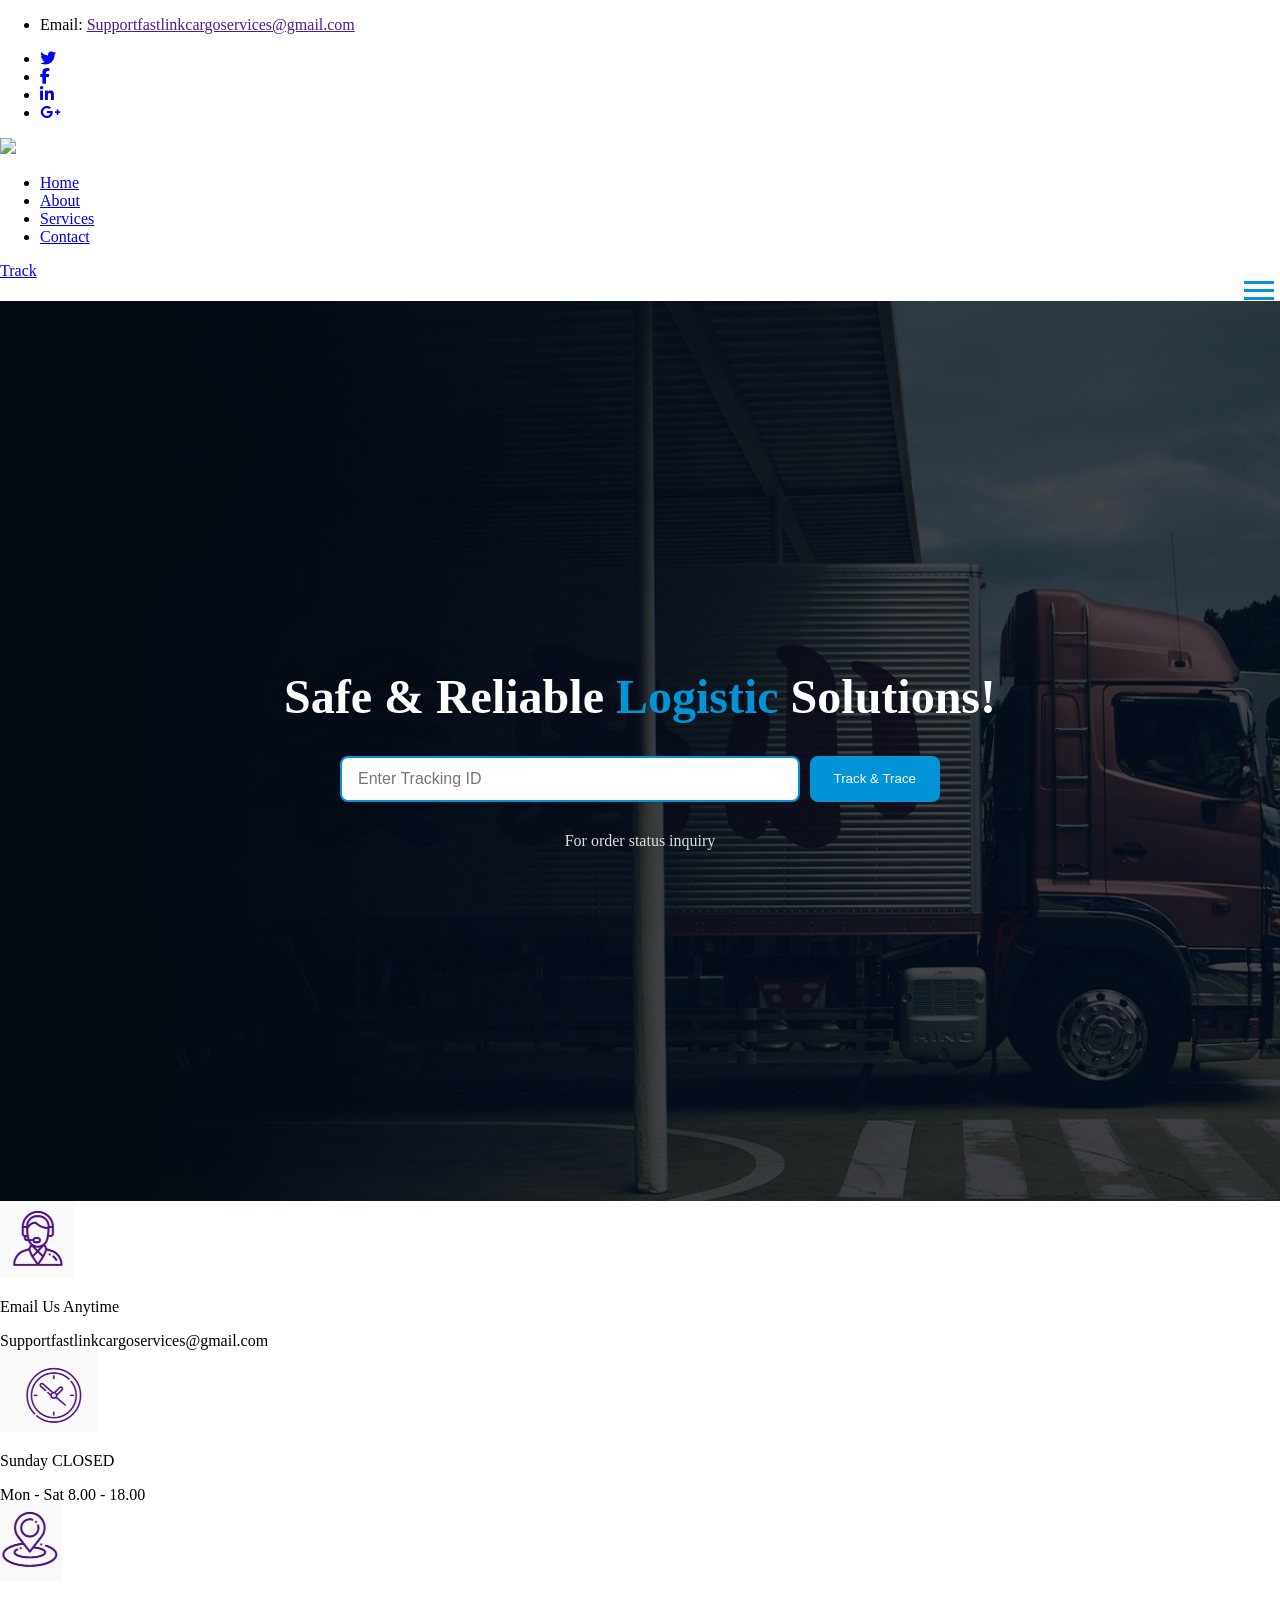
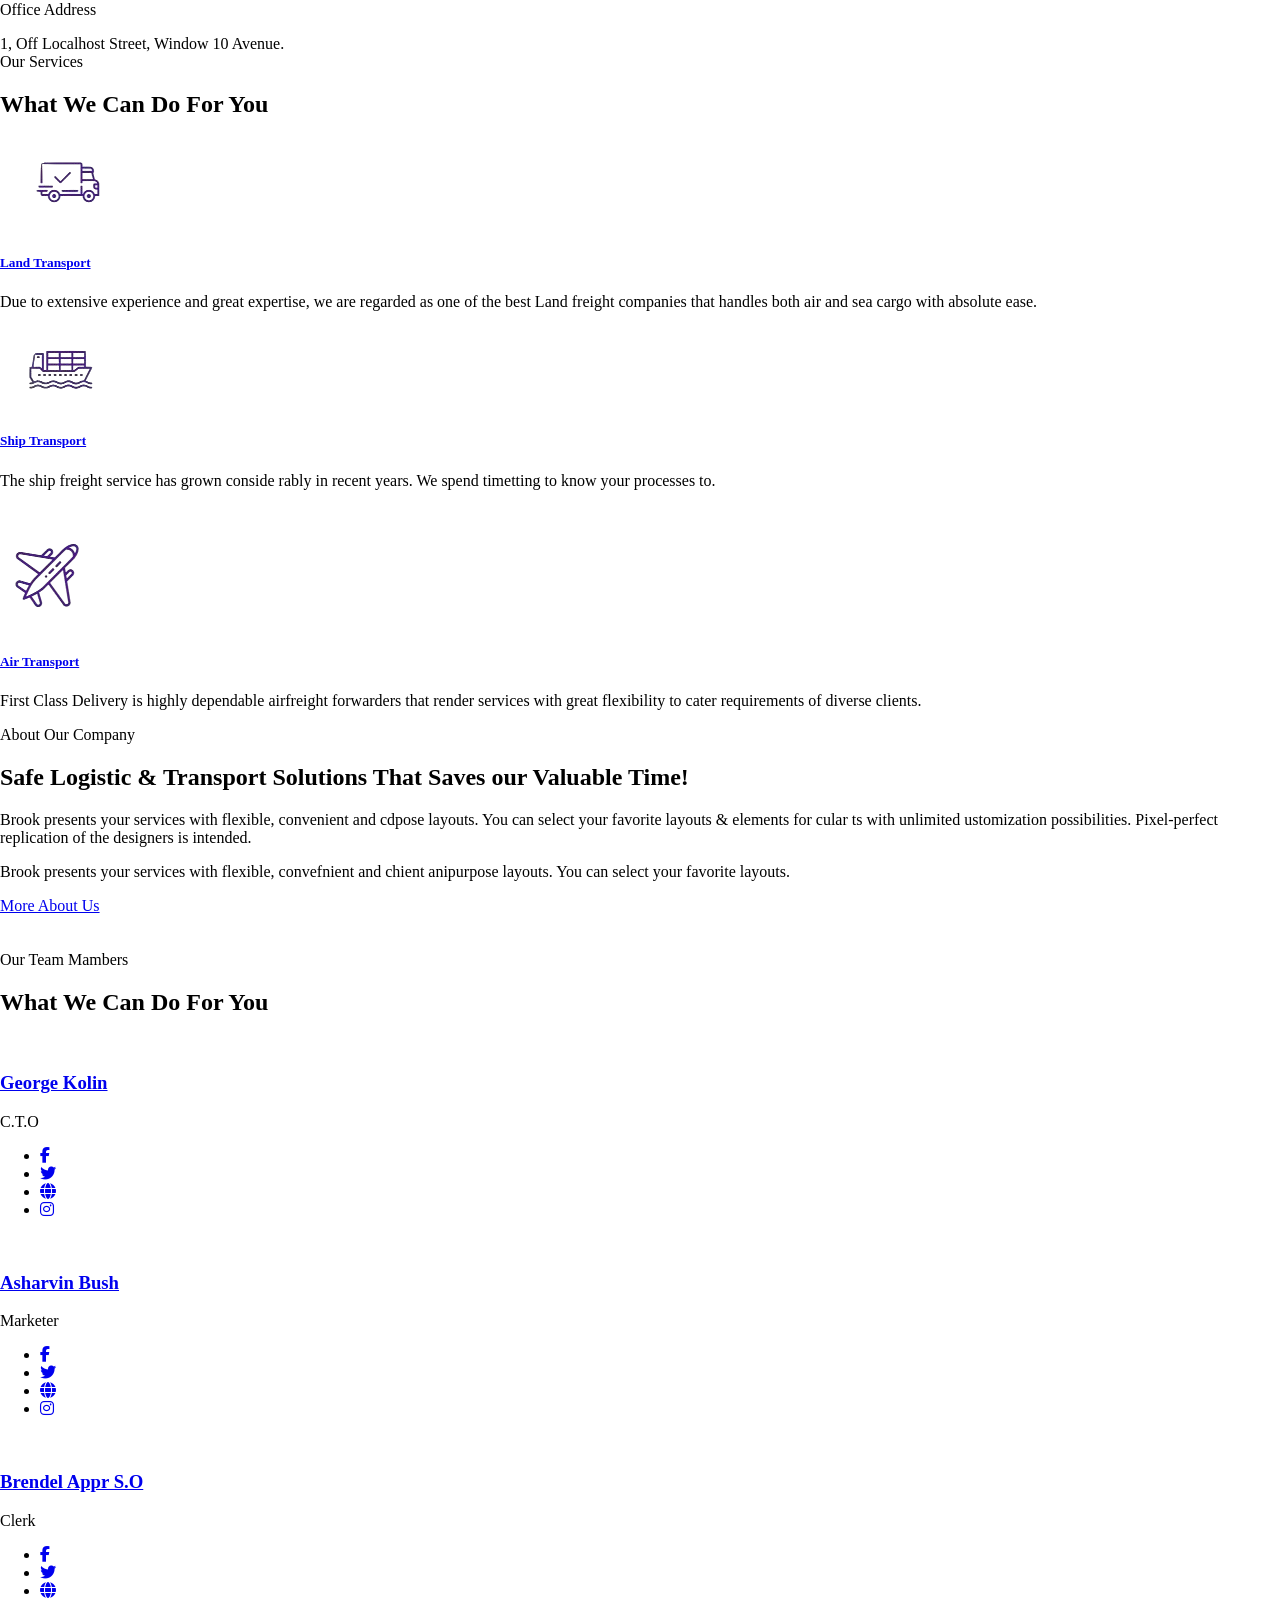
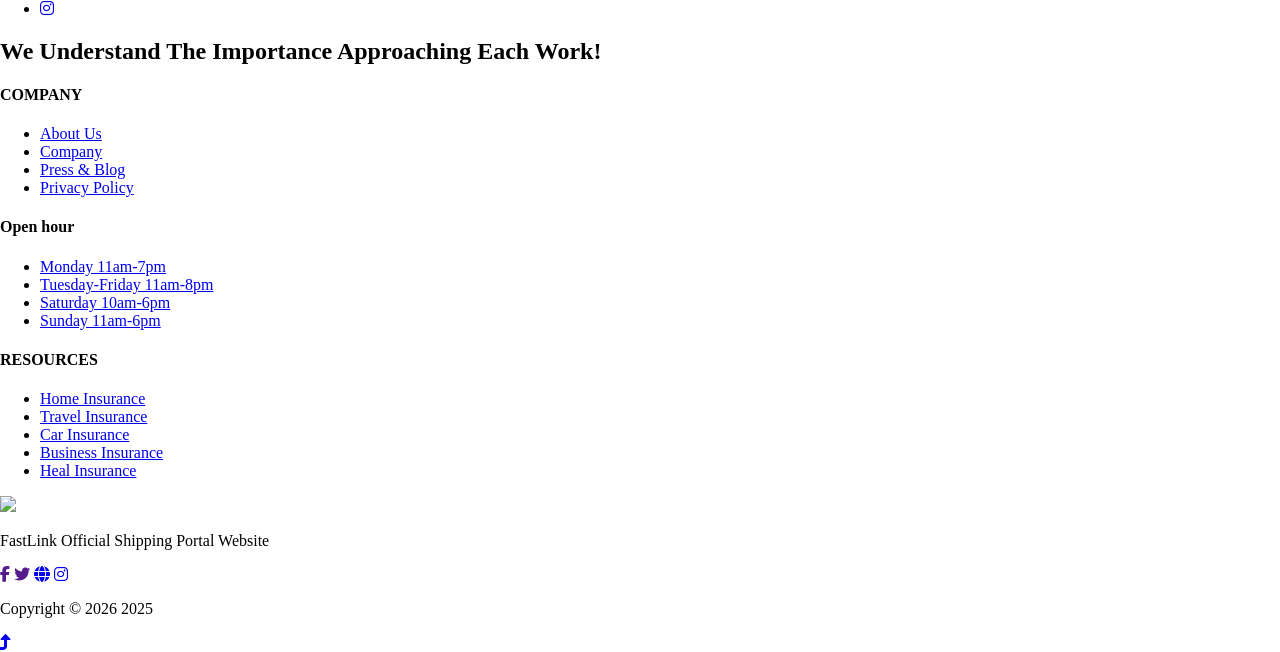
==== commit f2729570: "POP" ====
--- a/index.html
+++ b/index.html
@@ -94,7 +94,7 @@
                     <ul>
                       <li>
                         Email:
-                        <a href="">shipment@fastlink.com</a>
+                        <a href="">Supportfastlinkcargoservices@gmail.com</a>
                       </li>
                     </ul>
                   </div>
@@ -231,7 +231,7 @@
                 </div>
                 <div class="info-caption">
                   <p>Email Us Anytime</p>
-                  <span>shipment@fastlink.com</span>
+                  <span>Supportfastlinkcargoservices@gmail.com</span>
                 </div>
               </div>
             </div>
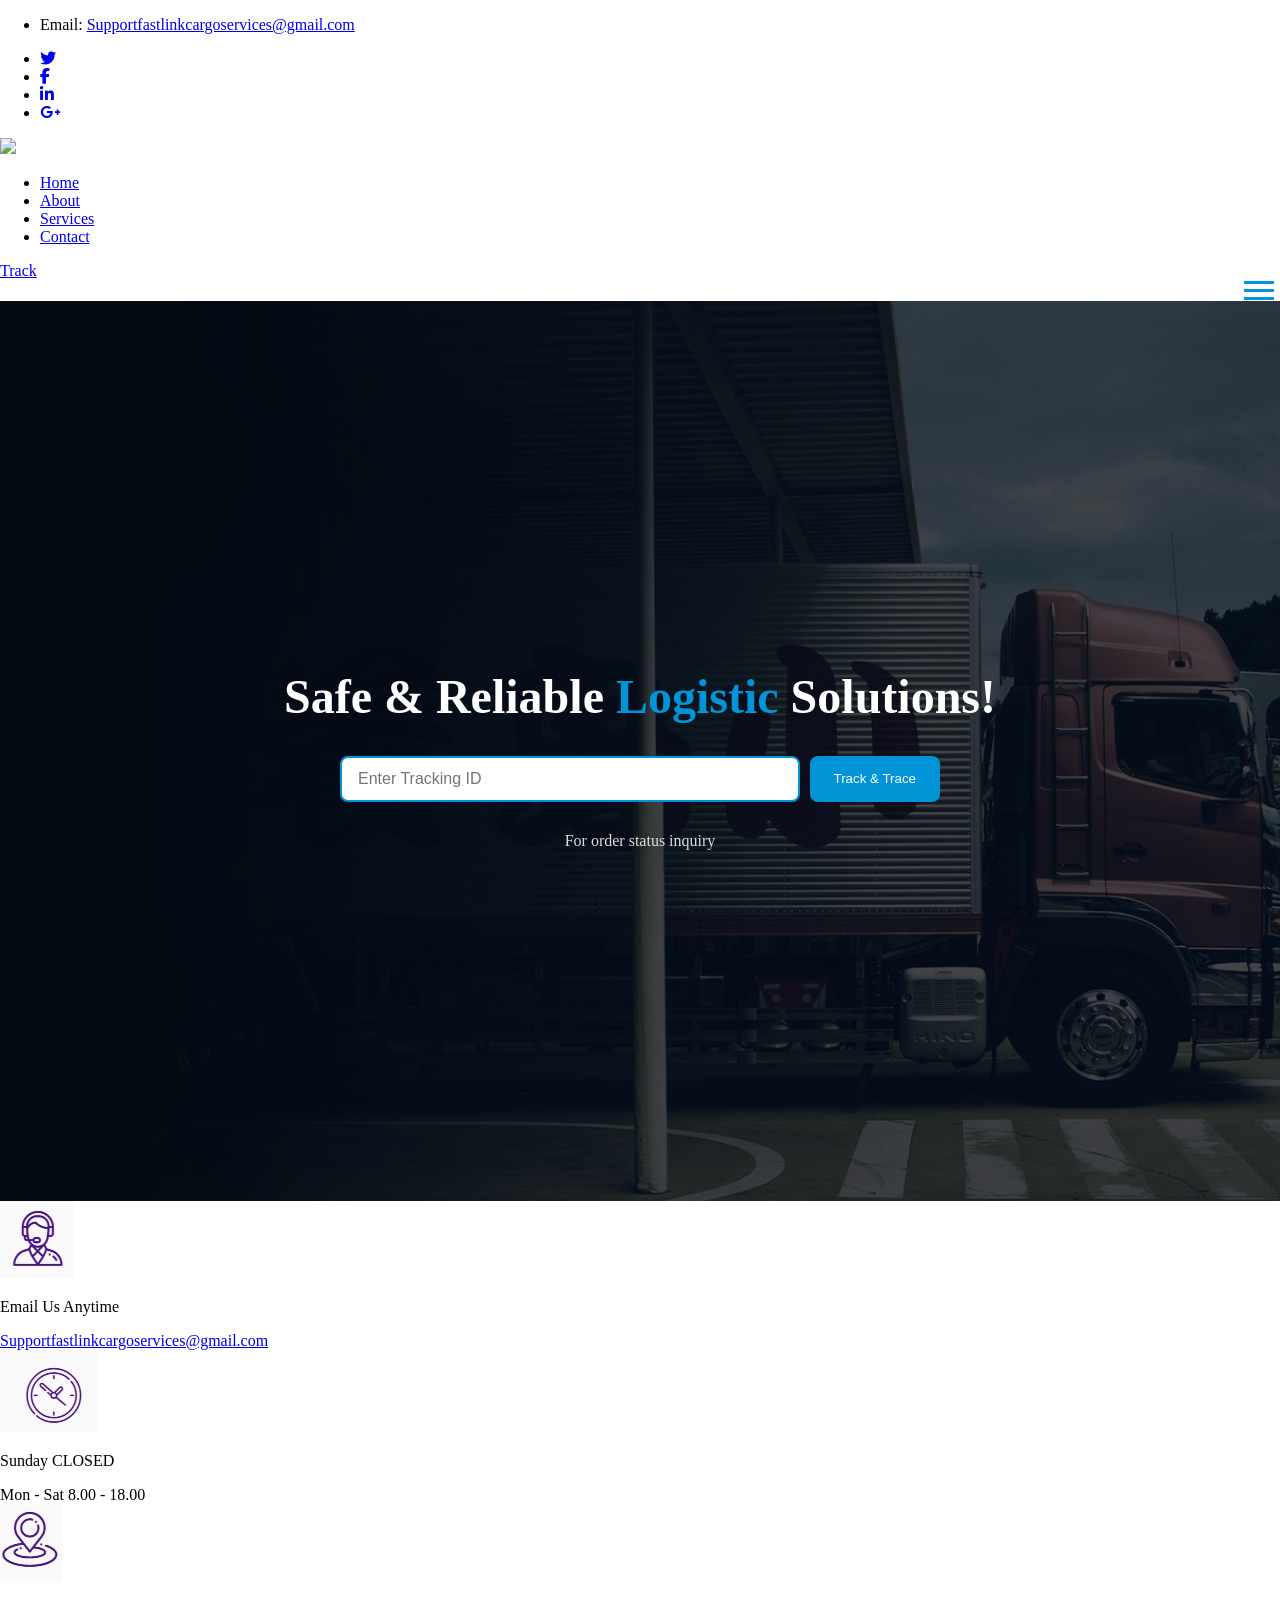
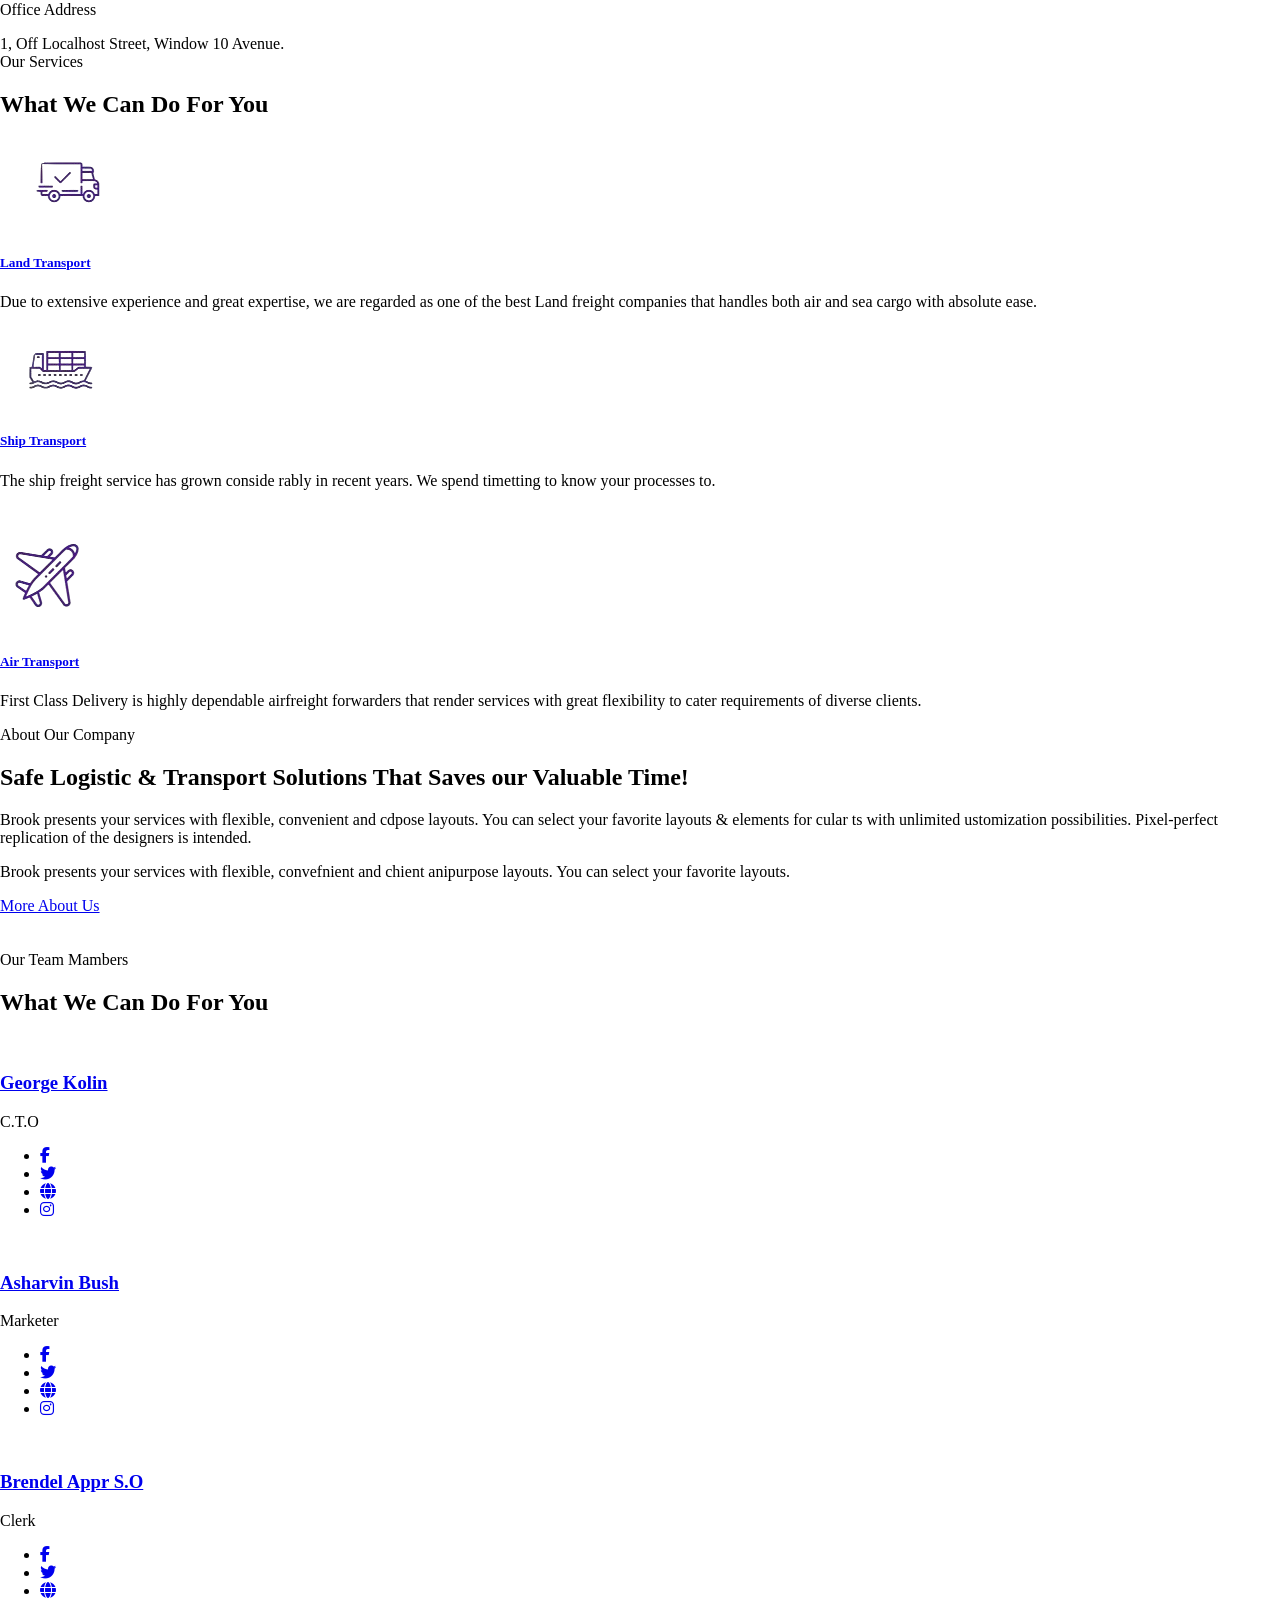
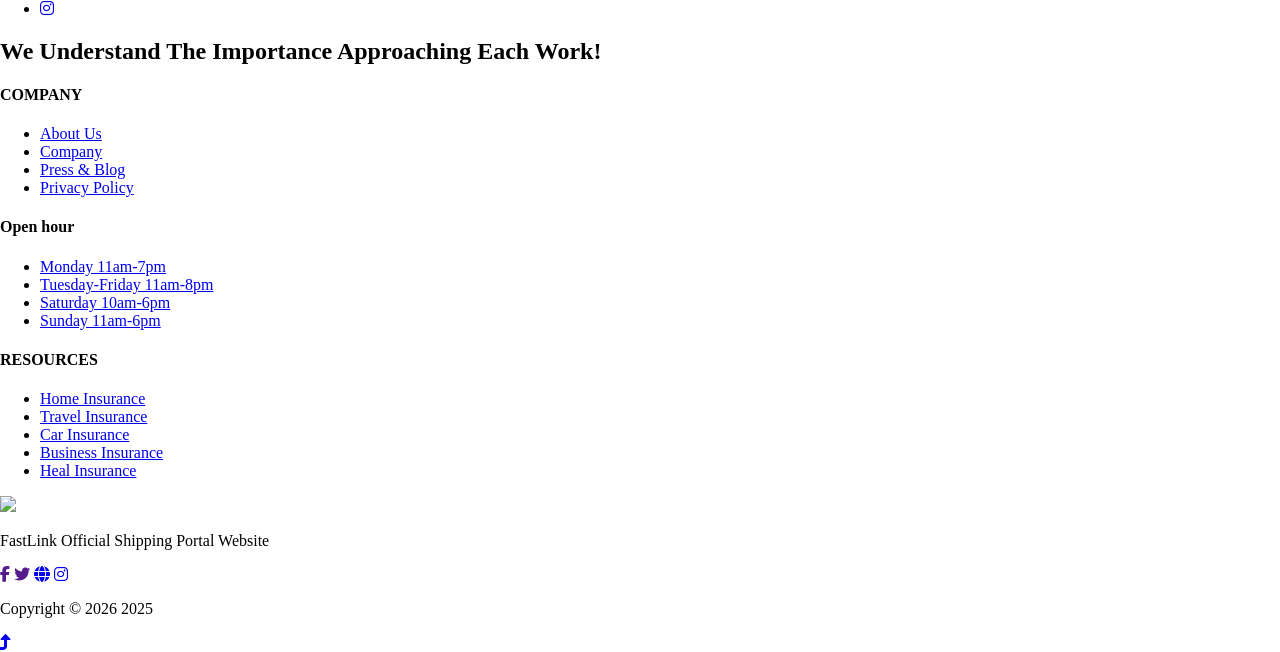
==== commit dde47c6d: "POP" ====
--- a/index.html
+++ b/index.html
@@ -94,7 +94,9 @@
                     <ul>
                       <li>
                         Email:
-                        <a href="">Supportfastlinkcargoservices@gmail.com</a>
+                        <a href="mailto:Supportfastlinkcargoservices@gmail.com">
+                          Supportfastlinkcargoservices@gmail.com
+                        </a>
                       </li>
                     </ul>
                   </div>
@@ -231,8 +233,9 @@
                 </div>
                 <div class="info-caption">
                   <p>Email Us Anytime</p>
-                  <span>Supportfastlinkcargoservices@gmail.com</span>
-                </div>
+                  <a href="mailto:Supportfastlinkcargoservices@gmail.com">
+        Supportfastlinkcargoservices@gmail.com
+      </a>     </div>
               </div>
             </div>
             <div class="col-lg-4 col-md-6 col-sm-6">
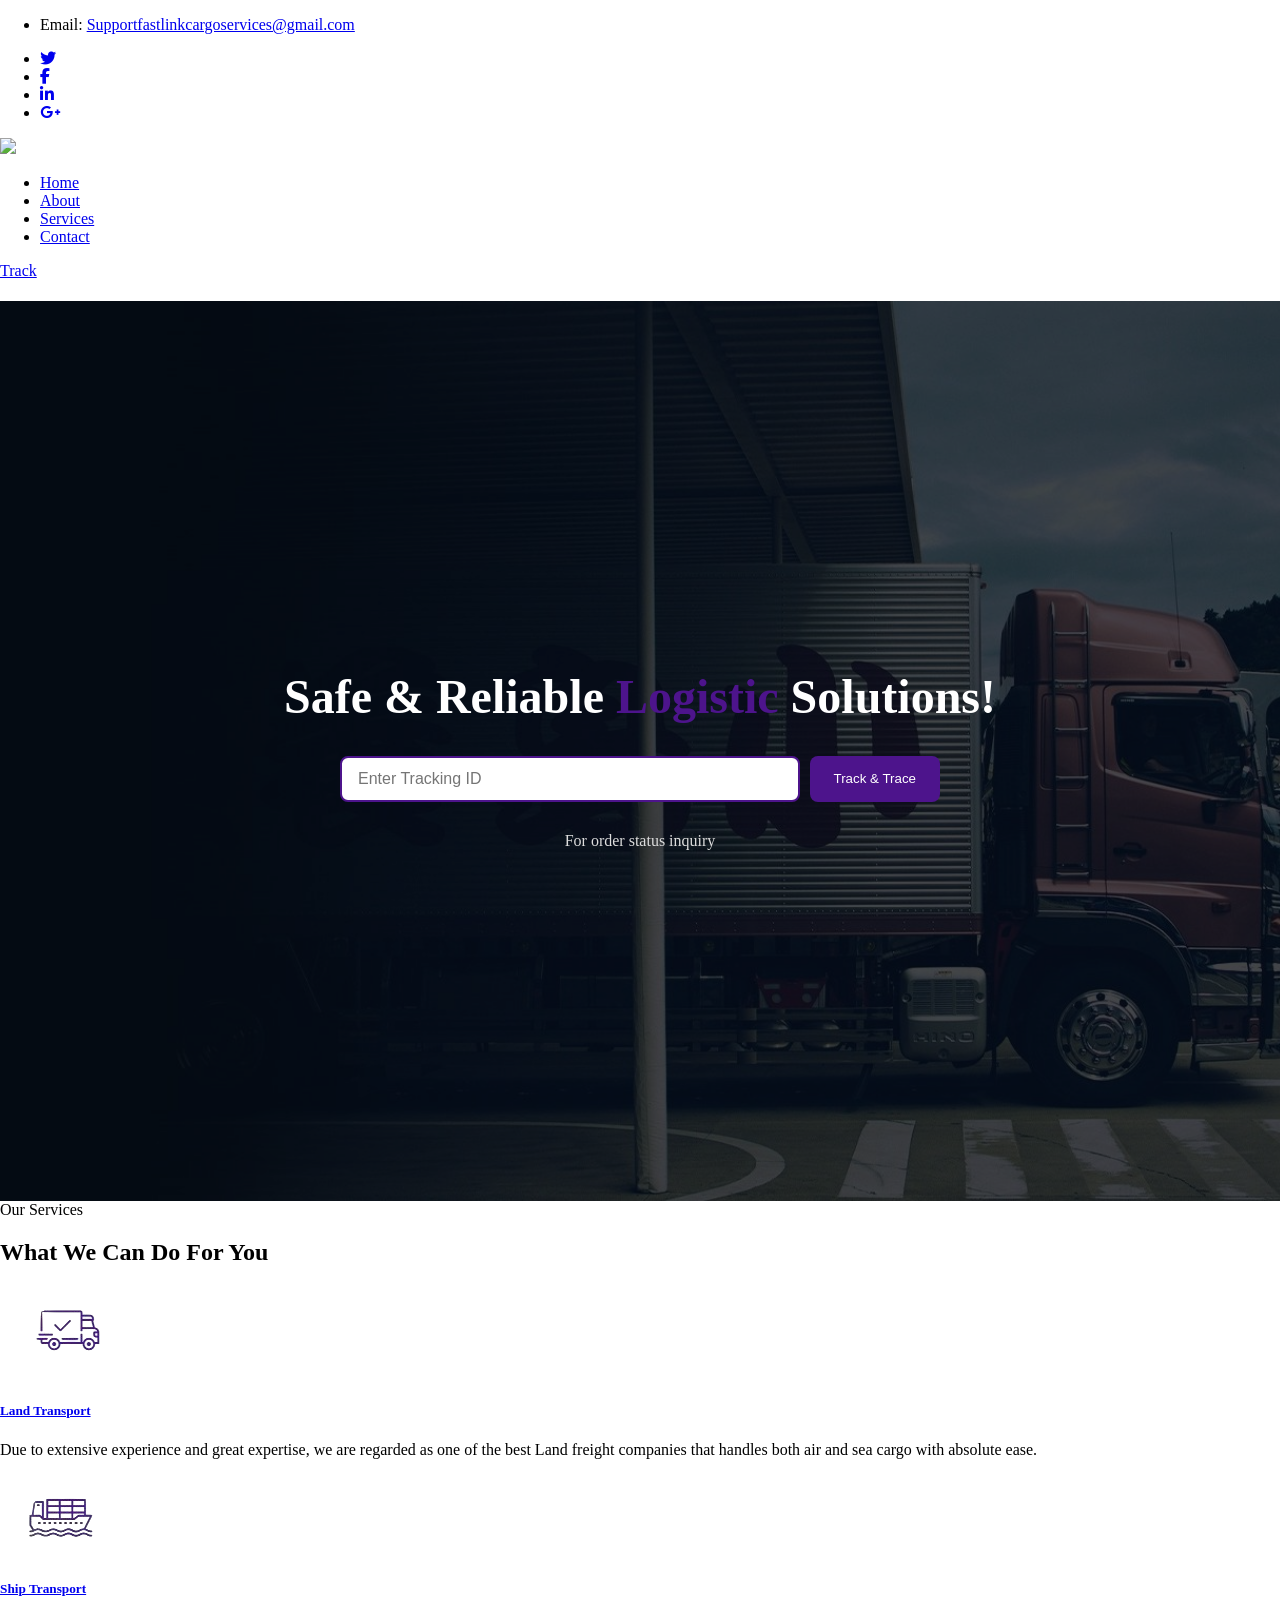
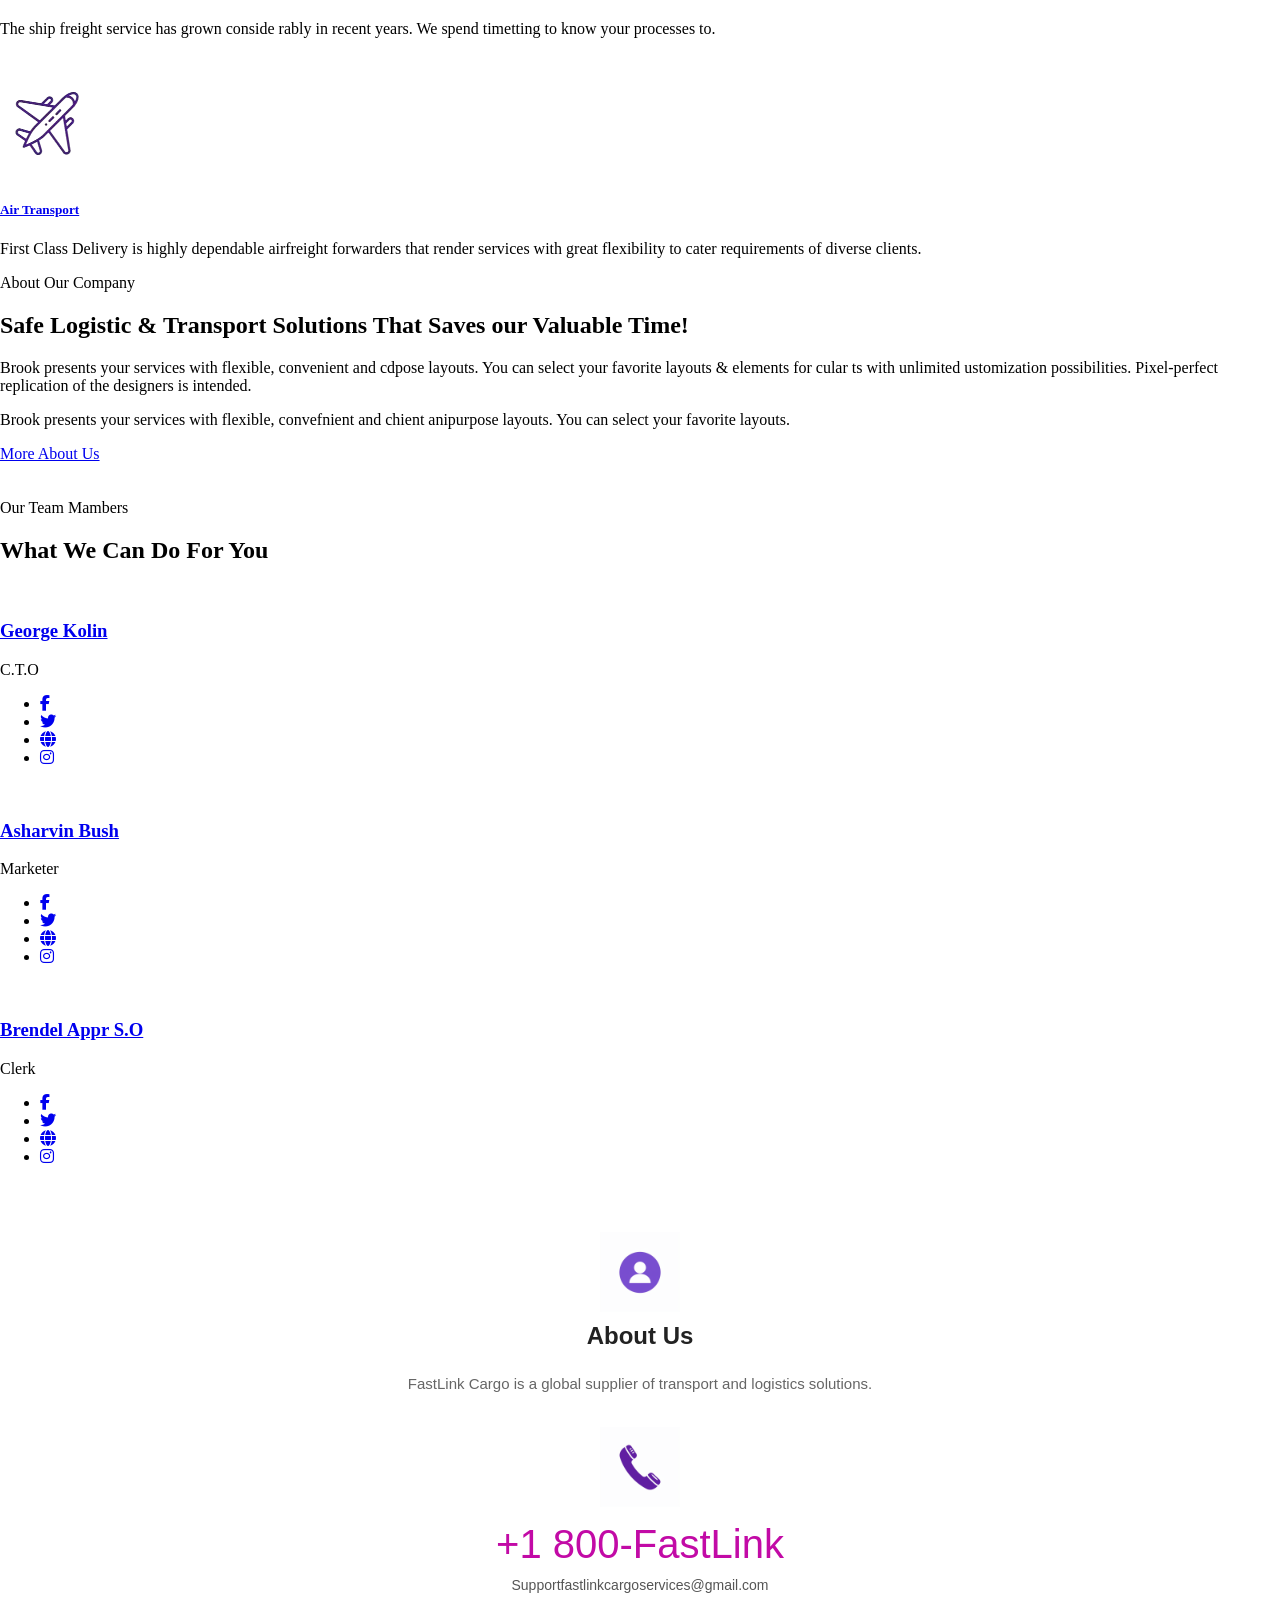
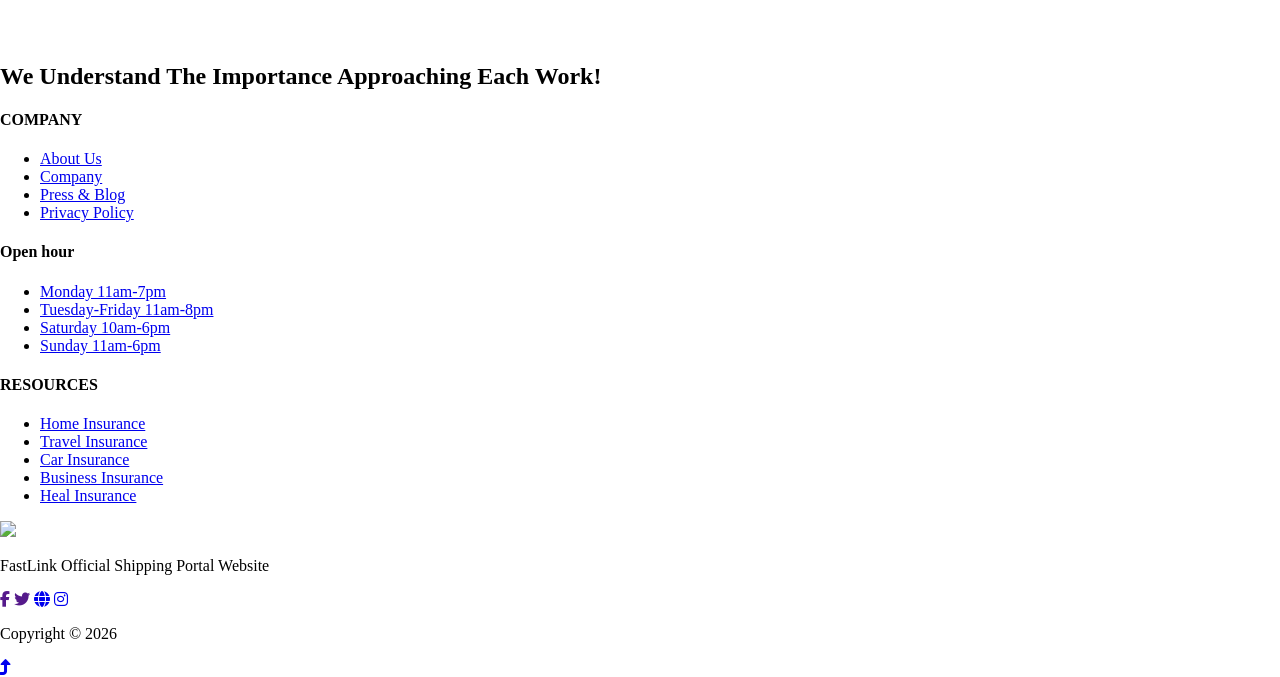
==== commit 601bcff4: "POP" ====
--- a/index.html
+++ b/index.html
@@ -6,7 +6,7 @@
     <meta http-equiv="content-type" content="text/html; charset=UTF-8" />
     <meta charset="utf-8" />
     <meta http-equiv="x-ua-compatible" content="ie=edge" />
-    <title>FastLink Shipping Portal - Fast Link Cargo Services</title>
+    <title>FastLink Shipping Portal - Fast Link Cargo Service</title>
     <meta name="description" content="Fedex Official Shipping Portal Website" />
     <meta name="viewport" content="width=device-width, initial-scale=1" />
     <link
@@ -223,7 +223,7 @@
         </div>
       </div>
 
-      <div class="our-info-area pt-70 pb-40">
+      <!-- <div class="our-info-area pt-70 pb-40">
         <div class="container">
           <div class="row">
             <div class="col-lg-4 col-md-6 col-sm-6">
@@ -252,7 +252,7 @@
             <div class="col-lg-4 col-md-6 col-sm-6">
               <div class="single-info mb-30">
                 <div class="info-icon">
-                  <img src="icons/loca.jpg" alt="" />
+                  <img src="icons/loca.jpg" alt="" width="100px"/>
                 </div>
                 <div class="info-caption">
                   <p>Office Address</p>
@@ -262,7 +262,7 @@
             </div>
           </div>
         </div>
-      </div>
+      </div> -->
 
       <div class="categories-area section-padding30">
         <div class="container">
@@ -478,6 +478,39 @@
         </div>
       </div>
     </main>
+
+ <div style="display:flex; justify-content:center; align-items:center; padding:20px;">
+    
+    <div style="background:#fff; width:100%; max-width:500px; padding:30px; font-family:Arial, sans-serif; text-align:center; border-radius:8px; ">
+
+        <!-- About Us -->
+        <div style="display:flex; flex-direction:column; align-items:center; margin-bottom:20px;">
+            <img src="icons/time.jpg" alt="About" style="width:80px; margin-bottom:10px;">
+            <h2 style="margin:0; font-size:24px; color:#222;">About Us</h2>
+        </div>
+
+        <p style="color:#666; font-size:15px; line-height:1.8; margin-bottom:30px;">
+            FastLink Cargo is a global supplier of transport and logistics solutions.
+        </p>
+
+        <!-- Contact -->
+        <div style="display:flex; flex-direction:column; align-items:center;">
+            <img src="icons/loca.jpg" alt="Location" style="width:80px; margin-bottom:15px;">
+
+            <span style="font-size:clamp(24px, 5vw, 40px); color:#c20aa6; font-weight:500;">
+                +1 800-FastLink
+            </span>
+
+            <a href="mailto:Supportfastlinkcargoservices@gmail.com"
+               style="text-decoration:none; color:#555; font-size:14px; margin-top:10px; word-break:break-word;">
+                Supportfastlinkcargoservices@gmail.com
+            </a>
+        </div>
+
+    </div>
+
+</div>
+
     <footer>
       <div class="footer-area footer-bg">
         <div class="container">
@@ -571,7 +604,7 @@
                     <script>
                       document.write(new Date().getFullYear());
                     </script>
-                    2025
+                    
                   </p>
                 </div>
               </div>
--- a/style.css
+++ b/style.css
@@ -51,7 +51,7 @@
   }
 
   .text-area h1 span {
-    color: #0194d7; /* Highlight color */
+    color: #4D148C; /* Highlight color */
   }
 
   /* Tracking Form */
@@ -74,7 +74,7 @@
   .input-group input {
     flex: 1;
     padding: 12px 16px;
-    border: 2px solid #0194d7;
+    border: 2px solid #4D148C;
     border-radius: 8px;
     font-size: 1rem;
     width: 100%;
@@ -82,7 +82,7 @@
 
   .input-group button {
     padding: 12px 24px;
-    background: #0194d7;
+    background: #4D148C;
     color: white;
     border: none;
     border-radius: 8px;
@@ -171,7 +171,7 @@
   .hamburger-btn .bar {
     width: 30px;
     height: 3px;
-    background: #0194d7; /* Purple */
+    background: #fff; /* Purple */
     transition: 0.3s;
   }
   
@@ -207,7 +207,7 @@
     background: none;
     border: none;
     font-size: 40px;
-    color: #0194d7; /* Purple */
+    color: #4D148C; /* Purple */
     cursor: pointer;
   }
   
@@ -225,12 +225,12 @@
   .hamburger-menu-content ul li a {
     text-decoration: none;
     font-size: 24px;
-    color: #0194d7; /* Purple */
+    color: #4D148C; /* Purple */
     transition: color 0.3s;
   }
   
   .hamburger-menu-content ul li a:hover {
-    color: #0194d7; /* Darker Purple */
+    color: #4D148C; /* Darker Purple */
   }
 
   #loadingOverlay {
